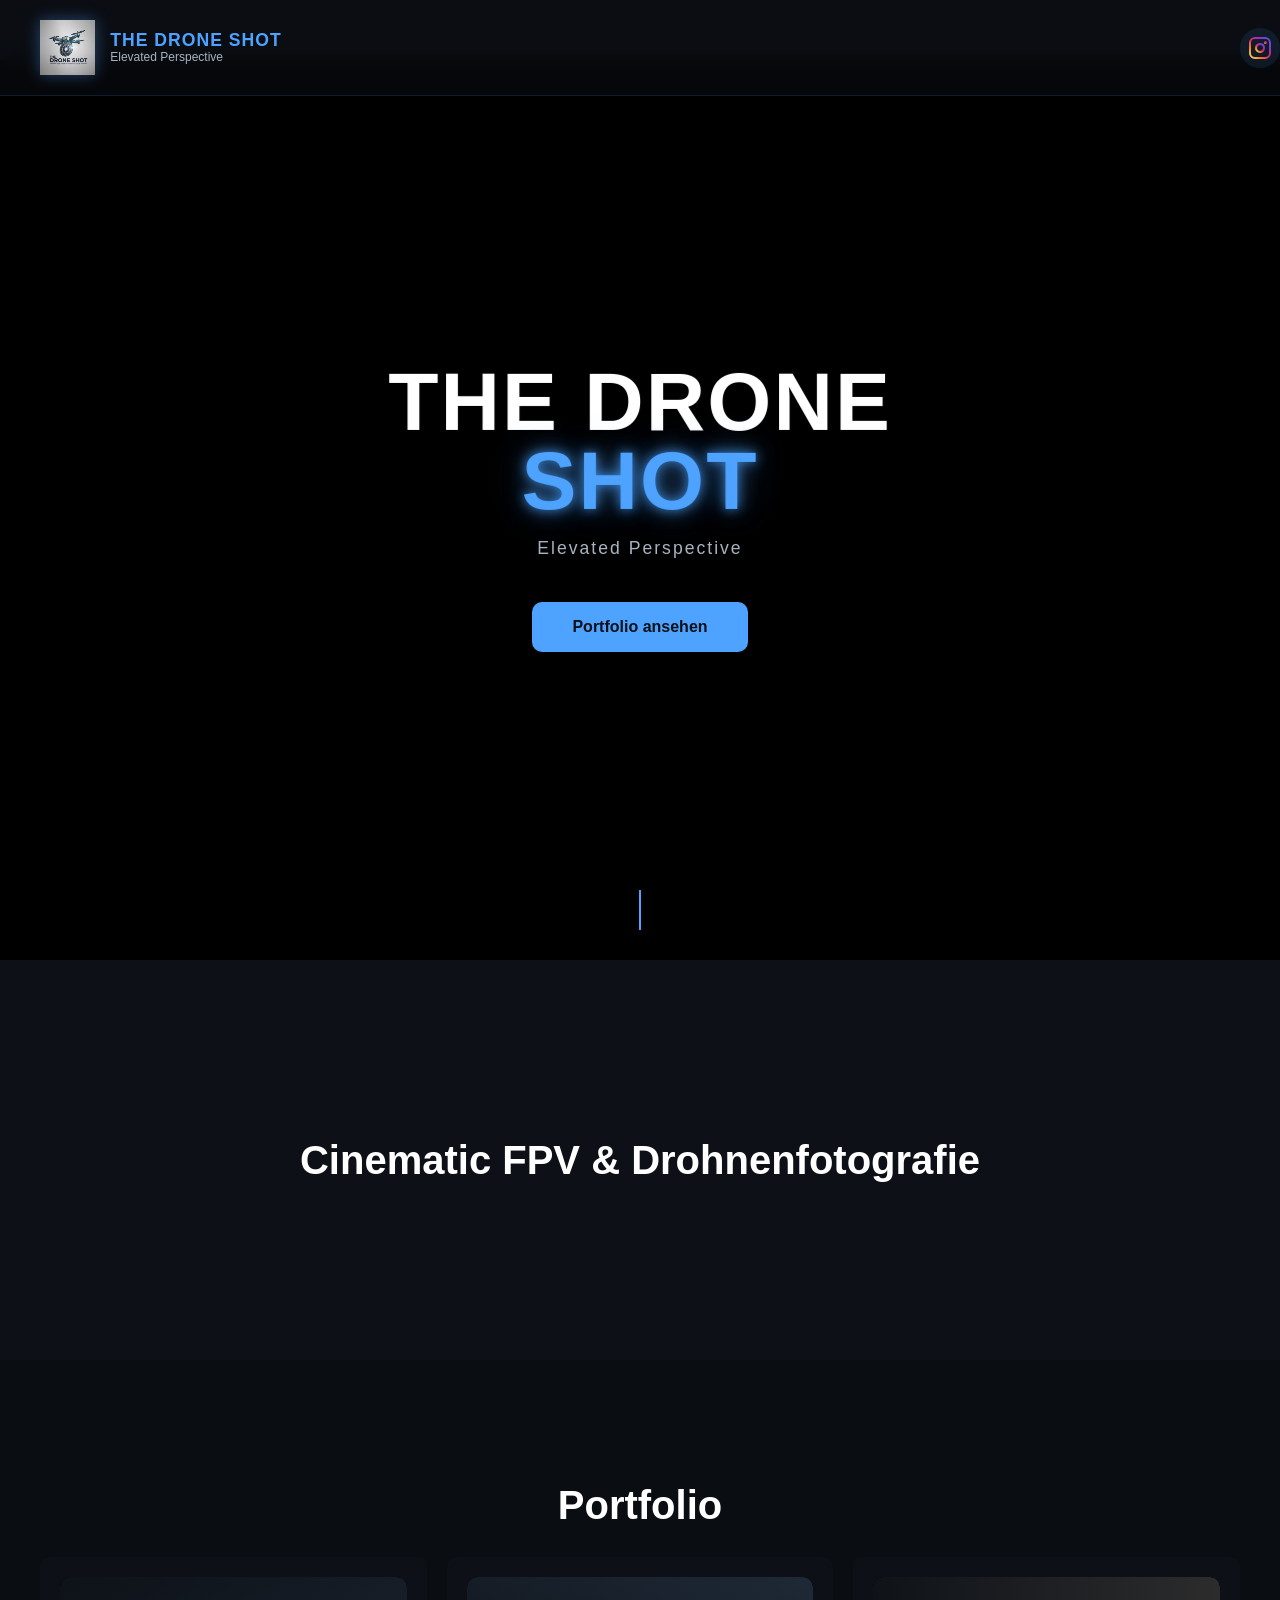
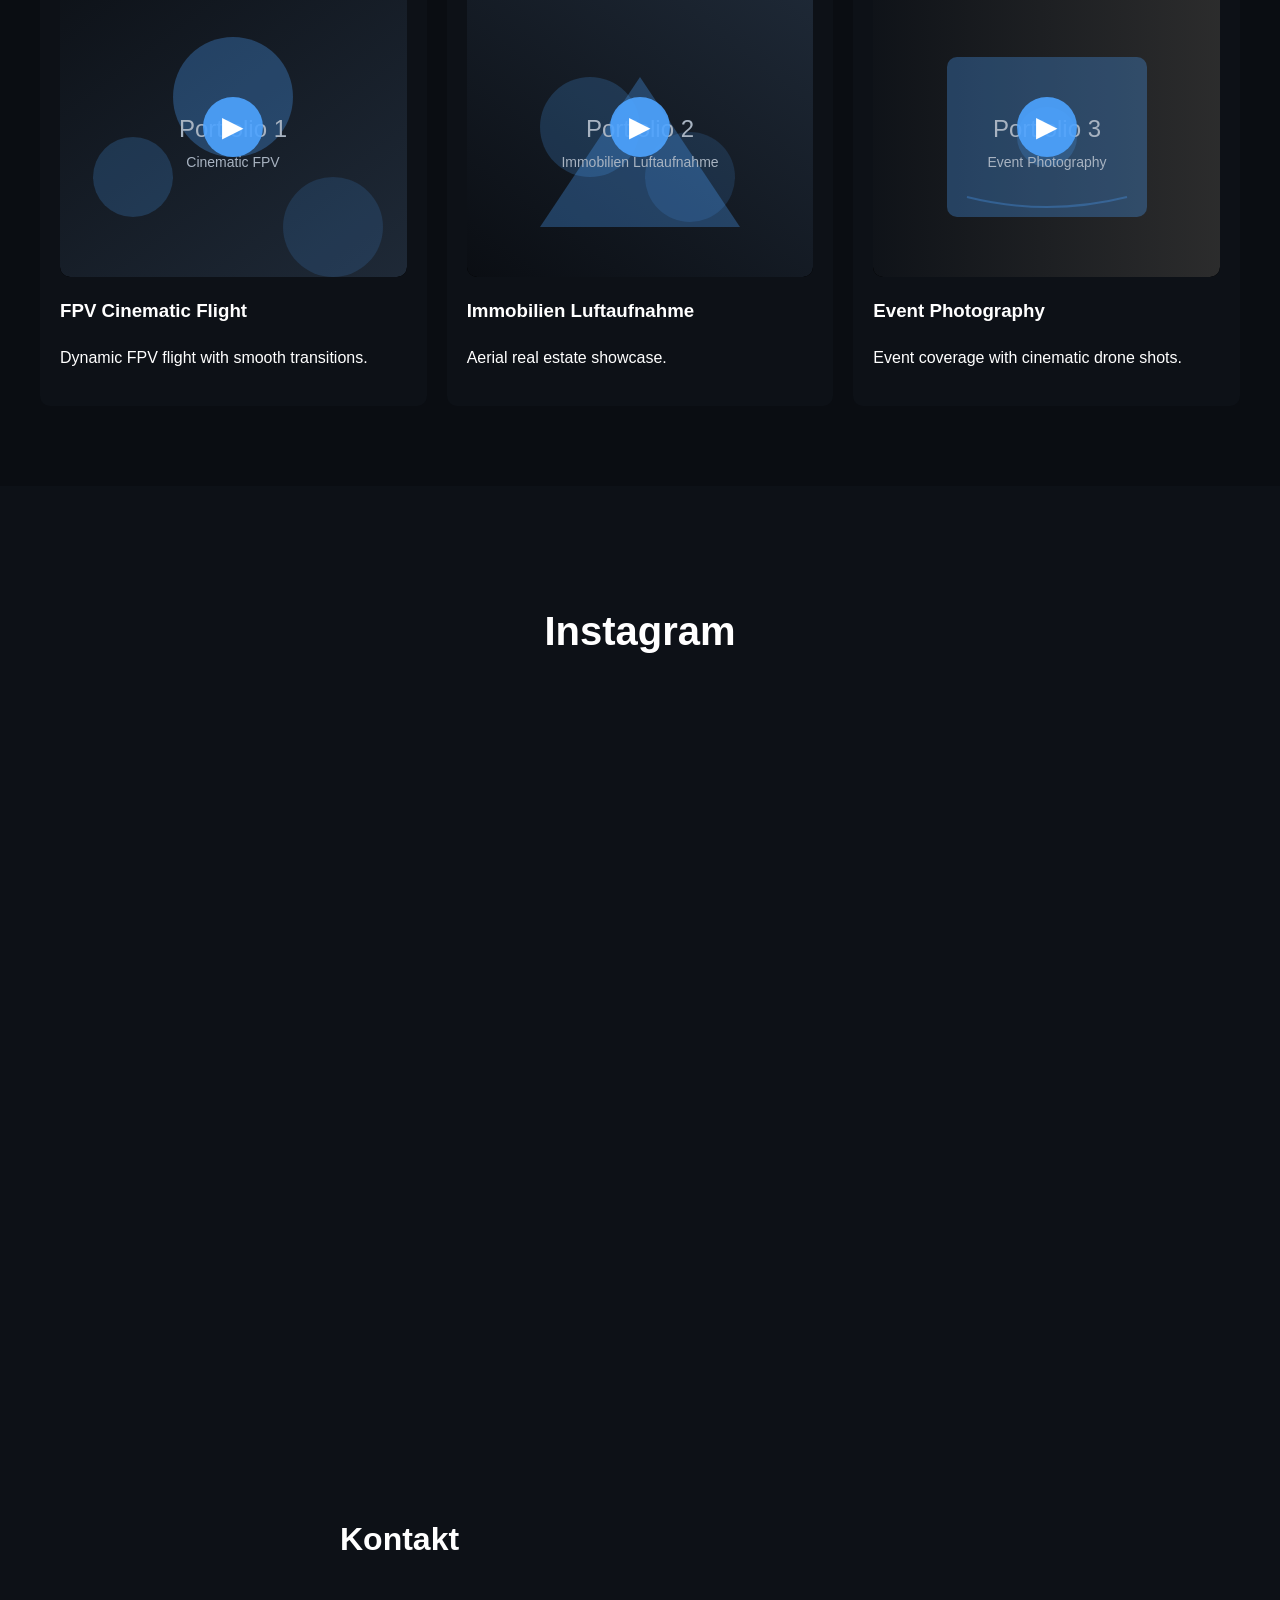
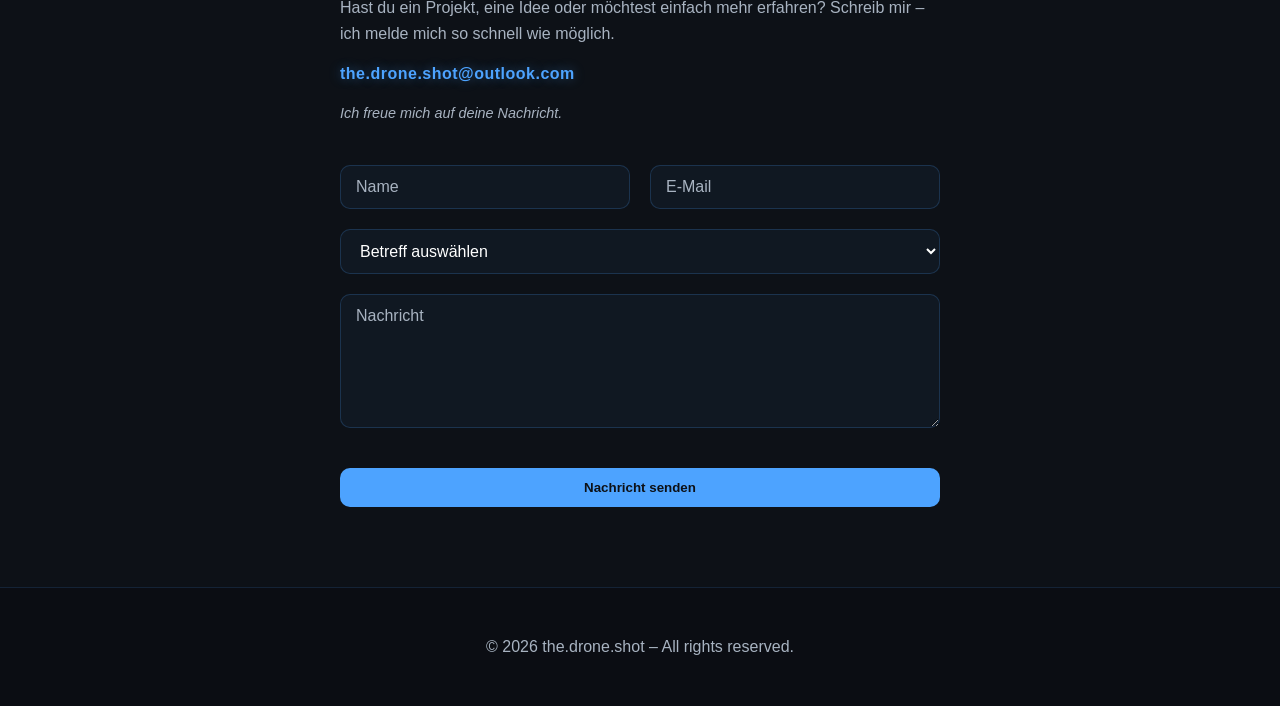
==== index.html @ eb02292e "Compress hero video" ====
<!DOCTYPE html>
<html lang="de">
<head>
  <meta charset="UTF-8">
  <meta name="viewport" content="width=device-width, initial-scale=1.0">
  <meta name="description" content="The Drone Shot - Cinematic FPV & Drohnenfotografie in der Schweiz. Immobilien, Events, Imagefilme und sociale Media Content.">
  <meta name="keywords" content="Drohne, FPV, Fotografie, Schweiz, St. Gallen, Säntisblick, Säntis, kybun, Cinematic">
  <meta property="og:title" content="The Drone Shot - Elevated Perspective">
  <meta property="og:description" content="Professionelle Drohnenfotografie und FPV-Cinematic">
  <meta property="og:type" content="website">
  <title>the.drone.shot - Drohnenfotografie & FPV-Cinematic</title>

  <link rel="stylesheet" href="css/variables.css">
  <link rel="stylesheet" href="css/style.css">
  <link rel="stylesheet" href="css/animations.css">
</head>

<body>

  <!-- Header -->
  <div id="header"></div>

  <!-- HERO SECTION -->
    <section class="hero">
    <video autoplay muted loop class="hero-video" aria-label="FPV Drohnen Cinematic-Video">
        <source src="assets/videos/hero.mp4" type="video/mp4">
        Dein Browser unterstützt HTML5 Videos nicht.
    </video>

    <video autoplay muted loop playsinline preload="none" class="hero-video">
      <source src="assets/videos/hero.mp4" type="video/mp4">
    </video>


    <div class="hero-overlay"></div>

    <div class="hero-text fpv-reveal left">
        <h1 class="hero-title">
            <span>THE DRONE</span>
            <span class="highlight">SHOT</span>
        </h1>

        <p class="hero-sub">Elevated Perspective</p>

        <a href="#portfolio" class="btn-primary">Portfolio ansehen</a>
    </div>

    <!-- SCROLL INDICATOR -->
    <div class="scroll-indicator">
        <div class="scroll-line"></div>
    </div>

    </section>

  <!-- PARALLAX SECTION -->
  <section class="parallax" data-speed="0.3">
    <div class="content fade-in">
      <h2>Cinematic FPV & Drohnenfotografie</h2>
    </div>
  </section>

  <!-- PORTFOLIO -->
  <section class="portfolio" id="portfolio">
    <h2>Portfolio</h2>
    <div class="portfolio-grid">
      <!-- Bilder werden dynamisch aus portfolio.json geladen -->
    </div>
  </section>

  <!-- INSTAGRAM FEED -->
  <section class="instagram-section" id="instagram">
    <h2>Instagram</h2>
    <div id="instagram-feed" class="instagram-feed">
      <!-- Instagram Feed wird hier geladen -->
    </div>
  </section>

  <!-- Kontakt -->
  <section id="contact" class="contact fpv-reveal"></section>

  <!-- Footer -->
  <div id="footer"></div>

  <script src="js/parallax.js"></script>
  <script src="js/animations.js"></script>
  <script src="js/main.js"></script>
  <script src="js/instagram.js"></script>
  <script src="js/portfolio.js"></script>

  <!-- Komponenten Loader -->
<script>
  fetch("components/header.html")
    .then(res => res.text())
    .then(data => document.getElementById("header").innerHTML = data);

  fetch("components/contact.html")
    .then(res => res.text())
    .then(data => document.getElementById("contact").innerHTML = data);
</script>

</body>
</html>
---- css/variables.css ----
:root {
  --bg-dark: #0D1117;
  --bg-darker: #0A0D12;

  --primary-blue: #4DA3FF;
  --steel-blue: #1F2A38;
  --graphite: #2E2E2E;

  --text-light: #FFFFFF;
  --text-muted: #A8B3C1;

  --font-main: 'Sora', 'Inter', sans-serif;

  --radius: 10px;
  --transition: 0.3s ease;
}
---- css/style.css ----
/* ==================== BASE STYLES ==================== */

body {
  margin: 0;
  padding: 0;
  background: var(--bg-dark);
  color: var(--text-light);
  font-family: var(--font-main);
  line-height: 1.6;
}

h1, h2, h3 {
  color: var(--text-light);
}

a {
  color: var(--primary-blue);
  text-decoration: none;
  transition: color var(--transition);
}

a:hover {
  color: #6bb3ff;
}

/* ==================== HEADER ==================== */
.header {
  width: 100%;
  padding: 20px 40px;
  position: fixed;
  top: 0;
  left: 0;
  z-index: 999;
  background: rgba(10, 13, 18, 0.6);
  backdrop-filter: blur(10px);
  border-bottom: 1px solid rgba(77, 163, 255, 0.15);
}

.nav {
  display: flex;
  justify-content: space-between;
  align-items: center;
}

.logo-container {
  display: flex;
  align-items: center;
  gap: 15px;
}

.logo {
  height: 55px;
  filter: drop-shadow(0 0 8px rgba(77, 163, 255, 0.4));
}

.brand-text {
  display: flex;
  flex-direction: column;
  line-height: 1.1;
}

.brand-title {
  font-size: 1.1rem;
  font-weight: 700;
  color: var(--primary-blue);
  letter-spacing: 1px;
}

.brand-sub {
  font-size: 0.75rem;
  color: var(--text-muted);
}

.nav {
  padding-right: 40px;
}

.nav-links {
  display: flex;
  gap: 20px;
  align-items: center;
}


.social-link {
  display: flex;
  align-items: center;
  justify-content: center;
  width: 40px;
  height: 40px;
  border-radius: 50%;
  background: rgba(77, 163, 255, 0.1);
  transition: all var(--transition);
}

.social-link:hover {
  background: rgba(77, 163, 255, 0.2);
  transform: scale(1.1);
}

.social-link img {
  width: 24px;
  height: 24px;
}

/* ==================== HERO SECTION ==================== */
/* ==================== HERO SECTION ==================== */
.hero {
  position: relative;
  height: 100vh;
  display: flex;
  align-items: center;
  justify-content: center;
  overflow: hidden;
  margin-top: 60px;
}

/* HERO VIDEO – optimiert für Loop + Performance */
.hero-video {
  position: absolute;
  top: 0;
  left: 0;
  width: 100%;
  height: 100%;
  object-fit: cover;
  object-position: center;
  background-color: #000;
  filter: brightness(0.55); /* dunkelt Video leicht ab */
  transition: opacity 0.6s ease-out;
}

/* Cinematic Overlay */
.hero-overlay {
  position: absolute;
  inset: 0;
  background: linear-gradient(
    to bottom,
    rgba(0,0,0,0.35),
    rgba(0,0,0,0.65)
  );
  z-index: 1;
}

/* TEXT */
.hero-text {
  position: relative;
  z-index: 2;
  text-align: center;
  color: var(--text-light);
}

/* 3D TITEL */
.hero-title {
  font-size: clamp(3rem, 6vw, 6rem);
  font-weight: 800;
  line-height: 0.95;
  margin: 0;
  display: inline-block;

  /* 3D Effekt */
  transform: perspective(600px) translateZ(40px);
  text-shadow:
    0 2px 4px rgba(0,0,0,0.4),
    0 4px 10px rgba(0,0,0,0.35),
    0 8px 20px rgba(0,0,0,0.25);
}

.hero-title span {
  display: block;
  letter-spacing: 2px;
}

/* GLOW für das Highlight-Wort */
.hero-title .highlight {
  color: var(--primary-blue);
  text-shadow:
    0 0 10px rgba(77,163,255,0.7),
    0 0 20px rgba(77,163,255,0.5),
    0 0 40px rgba(77,163,255,0.3);
}

/* SUBTITLE */
.hero-sub {
  font-size: 1.1rem;
  color: var(--text-muted);
  margin: 20px 0;
  letter-spacing: 2px;
}

/* BUTTON */
.btn-primary {
  display: inline-block;
  padding: 12px 40px;
  background: var(--primary-blue);
  color: var(--bg-dark);
  border: none;
  border-radius: var(--radius);
  font-weight: 600;
  cursor: pointer;
  transition: all var(--transition);
  text-decoration: none;
  margin-top: 20px;
}

.btn-primary:hover {
  transform: translateY(-2px);
  box-shadow: 0 10px 30px rgba(77,163,255,0.3);
  background: #6bb3ff;
}

/* SCROLL INDICATOR */
.scroll-indicator {
  position: absolute;
  bottom: 30px;
  left: 50%;
  transform: translateX(-50%);
  z-index: 3;
}

.scroll-line {
  width: 2px;
  height: 40px;
  background: var(--primary-blue);
  animation: scroll-pulse 2s infinite;
}

@keyframes scroll-pulse {
  0%, 100% {
    opacity: 0.3;
    transform: translateY(0);
  }
  50% {
    opacity: 1;
    transform: translateY(10px);
  }
}

/* ==================== PARALLAX SECTION ==================== */
.parallax {
  min-height: 400px;
  display: flex;
  align-items: center;
  justify-content: center;
  background-size: cover;
  background-position: center 50%;
  background-attachment: fixed;
}

.parallax .content {
  text-align: center;
  color: var(--text-light);
}

.parallax h2 {
  font-size: 2.5rem;
  margin: 0;
  line-height: 1.2;
}

/* ==================== PORTFOLIO SECTION ==================== */
.portfolio {
  padding: 80px 40px;
  background: var(--bg-darker);
}

.portfolio h2 {
  text-align: center;
  font-size: 2.5rem;
  color: var(--text-light);
  margin-bottom: 20px;
}

.portfolio-subtitle {
  text-align: center;
  color: var(--text-muted);
  margin-bottom: 60px;
}

.portfolio-grid {
  display: grid;
  grid-template-columns: repeat(auto-fit, minmax(250px, 1fr));
  gap: 20px;
  max-width: 1200px;
  margin: 0 auto;
}

.portfolio-item {
  position: relative;
  background: var(--bg-dark);
  padding: 20px;
  border-radius: var(--radius);
  overflow: hidden;
  transition: transform .35s ease, box-shadow .35s ease;
}
.portfolio-item:hover {
  transform: translateY(-8px) scale(1.02);
  box-shadow: 0 18px 40px rgba(0, 0, 0, 0.45);
}

.portfolio-item img,
.portfolio-video-container {
  transition: transform .4s ease;
}

.portfolio-item:hover img,
.portfolio-item:hover .portfolio-video-container {
  transform: scale(1.05);
}
.portfolio-item::before {
  content: "";
  position: absolute;
  inset: 0;
  border-radius: inherit;
  background: radial-gradient(
    circle at 50% 0%,
    rgba(77, 163, 255, 0.25),
    transparent 70%
  );
  opacity: 0;
  transition: opacity .4s ease;
  pointer-events: none;
}

.portfolio-item:hover::before {
  opacity: 1;
}

.portfolio-item::after {
  content: "";
  position: absolute;
  top: 0;
  left: -120%;
  width: 80%;
  height: 100%;
  background: linear-gradient(
    120deg,
    transparent 0%,
    rgba(255, 255, 255, 0.15) 50%,
    transparent 100%
  );
  transform: skewX(-20deg);
  transition: left .7s ease;
  pointer-events: none;
}

.portfolio-item:hover::after {
  left: 120%;
}

.portfolio-item img {
  width: 100%;
  height: 300px;
  object-fit: cover;
  border-radius: var(--radius);
  margin-bottom: 15px;
}

.portfolio-link {
  display: inline-block;
  margin-top: 10px;
  color: var(--accent);
  font-weight: 600;
  text-decoration: none;
  transition: color var(--transition);
}

.portfolio-link:hover {
  color: var(--accent-light);
}

/* Grid Container */
.grid {
  display: grid;
  grid-template-columns: repeat(auto-fit, minmax(250px, 1fr));
  gap: 20px;
  max-width: 1200px;
  margin: 0 auto;
}

.grid img {
  width: 100%;
  height: 300px;
  object-fit: cover;
  border-radius: var(--radius);
  cursor: pointer;
  transition: transform var(--transition);
}

.grid img:hover {
  transform: scale(1.05);
}

/* Portfolio Videos */
.portfolio-video-container {
  position: relative;
  width: 100%;
  height: 300px;
  border-radius: var(--radius);
  overflow: hidden;
  cursor: pointer;
  transition: transform var(--transition);
  background: #000;
}

.portfolio-video-container:hover {
  transform: scale(1.05);
}

.portfolio-video-poster {
  width: 100%;
  height: 100%;
  object-fit: cover;
  display: block;
}

.portfolio-video {
  width: 100%;
  height: 100%;
  object-fit: cover;
}

.play-button {
  position: absolute;
  top: 50%;
  left: 50%;
  transform: translate(-50%, -50%);
  width: 60px;
  height: 60px;
  background: rgba(77, 163, 255, 0.9);
  border-radius: 50%;
  display: flex;
  align-items: center;
  justify-content: center;
  font-size: 28px;
  color: white;
  transition: all var(--transition);
  pointer-events: none;
  z-index: 10;
}

.portfolio-video-container:hover .play-button {
  background: rgba(77, 163, 255, 1);
  transform: translate(-50%, -50%) scale(1.1);
}

/* ==================== INSTAGRAM SECTION ==================== */
.instagram-section {
  padding: 80px 40px;
  background: var(--bg-dark);
}

.instagram-section h2 {
  text-align: center;
  font-size: 2.5rem;
  color: var(--text-light);
  margin-bottom: 60px;
}

.instagram-feed {
  display: grid;
  grid-template-columns: repeat(auto-fit, minmax(200px, 1fr));
  gap: 15px;
  max-width: 1200px;
  margin: 0 auto;
}

.instagram-post {
  position: relative;
  overflow: hidden;
  border-radius: var(--radius);
  display: block;
  aspect-ratio: 1;
  transition: transform var(--transition);
}

.instagram-post:hover {
  transform: scale(1.05);
}

.instagram-photo {
  width: 100%;
  height: 100%;
  object-fit: cover;
  display: block;
}

.video-badge {
  position: absolute;
  top: 10px;
  right: 10px;
  background: rgba(77, 163, 255, 0.9);
  color: var(--text-light);
  padding: 5px 10px;
  border-radius: 4px;
  font-size: 0.75rem;
  font-weight: 600;
  pointer-events: none;
}

.instagram-fallback {
  text-align: center;
  padding: 60px 40px;
  background: rgba(77, 163, 255, 0.05);
  border-radius: var(--radius);
  border: 2px solid rgba(77, 163, 255, 0.2);
  max-width: 500px;
  margin: 0 auto;
}

.instagram-fallback h3 {
  font-size: 1.8rem;
  margin-bottom: 15px;
  background: linear-gradient(135deg, #feda75, #fa7e1e, #d62976, #962fbf, #4f5bd5);
  -webkit-background-clip: text;
  -webkit-text-fill-color: transparent;
  background-clip: text;
}

.instagram-fallback p {
  color: var(--text-muted);
  margin: 15px 0;
}

.instagram-fallback code {
  background: rgba(77, 163, 255, 0.1);
  padding: 2px 6px;
  border-radius: 3px;
  font-family: 'Courier New', monospace;
  color: var(--primary-blue);
  font-size: 0.85rem;
}

/* Instagram Embed Container */
.instagram-embed-container {
  display: flex;
  justify-content: center;
  width: 100%;
  max-width: 500px;
  margin: 0 auto;
}

.instagram-embed-container iframe {
  width: 100% !important;
  max-width: 500px;
  transition: all var(--transition);
}

/* ==================== LIGHTBOX ==================== */
.lightbox {
  display: none;
  position: fixed;
  top: 0;
  left: 0;
  width: 100%;
  height: 100%;
  background: rgba(0, 0, 0, 0.95);
  z-index: 1000;
  justify-content: center;
  align-items: center;
  animation: fadeIn 0.3s ease;
  flex-direction: column;
}

.lightbox.active {
  display: flex;
}

.lightbox-media {
  max-width: 90%;
  max-height: 85%;
  display: flex;
  align-items: center;
  justify-content: center;
}

.lightbox-image {
  max-width: 100%;
  max-height: 100%;
  object-fit: contain;
}

.lightbox-video {
  max-width: 100%;
  max-height: 100%;
  background: #000;
  border-radius: var(--radius);
}

.lightbox-close,
.lightbox-prev,
.lightbox-next {
  position: absolute;
  color: var(--text-light);
  font-size: 2rem;
  cursor: pointer;
  user-select: none;
  transition: all var(--transition);
}

.lightbox-close {
  top: 20px;
  right: 30px;
}

.lightbox-close:hover {
  color: var(--primary-blue);
  transform: scale(1.2);
}

.lightbox-prev,
.lightbox-next {
  top: 50%;
  transform: translateY(-50%);
  padding: 20px;
}

.lightbox-prev {
  left: 20px;
}

.lightbox-next {
  right: 20px;
}

.lightbox-prev:hover,
.lightbox-next:hover {
  color: var(--primary-blue);
  transform: translateY(-50%) scale(1.3);
}

/* ==================== KONTAKT SECTION ==================== */
.contact {
  padding: 80px 40px;
  background: var(--bg-dark);
}

.contact h2 {
  font-size: 2rem;
  margin-bottom: 30px;
  color: var(--text-light);
}

.contact-inner {
  max-width: 600px;
  margin: 0 auto;
}

.contact-text {
  margin-bottom: 40px;
}

.contact-text p {
  color: var(--text-muted);
  line-height: 1.6;
  margin: 15px 0;
}

.contact-note {
  font-size: 0.9rem;
  font-style: italic;
}

.contact-mail a {
  color: var(--primary-blue);
  font-weight: 600;
  text-decoration: none;
  letter-spacing: 0.5px;
  text-shadow: 0 0 12px rgba(77, 163, 255, 0.4);
  transition: 0.3s ease;
}

.contact-mail a:hover {
  text-shadow: 0 0 18px rgba(77, 163, 255, 0.7);
}


/* ==================== CONTACT FORM ==================== */
.contact-form {
  display: flex;
  flex-direction: column;
  gap: 20px;
}

.form-row {
  display: grid;
  grid-template-columns: 1fr 1fr;
  gap: 20px;
}

.contact-form input,
.contact-form select,
.contact-form textarea {
  padding: 12px 15px;
  background: rgba(77, 163, 255, 0.05);
  border: 1px solid rgba(77, 163, 255, 0.2);
  border-radius: var(--radius);
  color: var(--text-light);
  font-family: var(--font-main);
  transition: all var(--transition);
  font-size: 1rem;
}

.contact-form input::placeholder,
.contact-form textarea::placeholder {
  color: var(--text-muted);
}

.contact-form input:focus,
.contact-form select:focus,
.contact-form textarea:focus {
  outline: none;
  background: rgba(77, 163, 255, 0.1);
  border-color: var(--primary-blue);
  box-shadow: 0 0 10px rgba(77, 163, 255, 0.2);
}

.contact-form textarea {
  resize: vertical;
  font-family: var(--font-main);
}

.form-message {
  padding: 15px;
  border-radius: var(--radius);
  text-align: center;
  animation: slideIn 0.3s ease;
  background: rgba(77, 163, 255, 0.1);
}

/* ==================== FOOTER ==================== */
footer {
  background: rgba(10, 13, 18, 0.8);
  padding: 30px 40px;
  text-align: center;
  color: var(--text-muted);
  border-top: 1px solid rgba(77, 163, 255, 0.15);
}

/* ==================== ANIMATIONS ==================== */
@keyframes fadeIn {
  from {
    opacity: 0;
  }
  to {
    opacity: 1;
  }
}

@keyframes slideIn {
  from {
    opacity: 0;
    transform: translateY(-10px);
  }
  to {
    opacity: 1;
    transform: translateY(0);
  }
}

@keyframes fpvShake {
  0%, 100% { transform: translate(0, 0) rotateZ(0deg); }
  25% { transform: translate(2px, -1px) rotateZ(0.5deg); }
  50% { transform: translate(-2px, 1px) rotateZ(-0.5deg); }
  75% { transform: translate(1px, 2px) rotateZ(0.3deg); }
}

/* ==================== RESPONSIVE ==================== */
@media (max-width: 768px) {
  .hero {
    margin-top: 50px;
  }

  .hero-title {
    font-size: 2.5rem;
  }
  
  .grid {
    grid-template-columns: 1fr;
  }
  
  .form-row {
    grid-template-columns: 1fr;
  }
  
  .parallax h2 {
    font-size: 1.8rem;
  }
  
  .header {
    padding: 15px 20px;
  }
  
  .logo {
    height: 40px;
  }
  
  .brand-title {
    font-size: 0.85rem;
  }

  .portfolio h2,
  .contact h2 {
    font-size: 2rem;
  }
}

@media (max-width: 480px) {
  .hero-title {
    font-size: 1.8rem;
  }
  
  .btn-primary {
    padding: 10px 25px;
    font-size: 0.9rem;
  }
  
  .contact-form input,
  .contact-form select,
  .contact-form textarea {
    font-size: 16px;
  }
  
  .lightbox-prev,
  .lightbox-next {
    padding: 10px;
    font-size: 1.5rem;
  }

  .portfolio,
  .contact {
    padding: 40px 20px;
  }
}
---- css/animations.css ----
.fade-in {
  opacity: 0;
  transform: translateY(20px);
  transition: all 1s ease;
}

.fade-in.visible {
  opacity: 1;
  transform: translateY(0);
}

/* FPV SCROLL REVEAL */
.fpv-reveal {
  opacity: 0;
  transform: translateX(80px) rotate(1deg);
  filter: blur(6px);
  transition: opacity 0.9s ease-out, 
              transform 1.2s cubic-bezier(0.16, 1, 0.3, 1),
              filter 0.8s ease-out;
}

.fpv-reveal.left {
  transform: translateX(-80px) rotate(-1deg);
}

.fpv-reveal.up {
  transform: translateY(80px) rotate(1deg);
}

.fpv-reveal.visible {
  opacity: 1;
  transform: translateX(0) translateY(0) rotate(0);
  filter: blur(0);
}
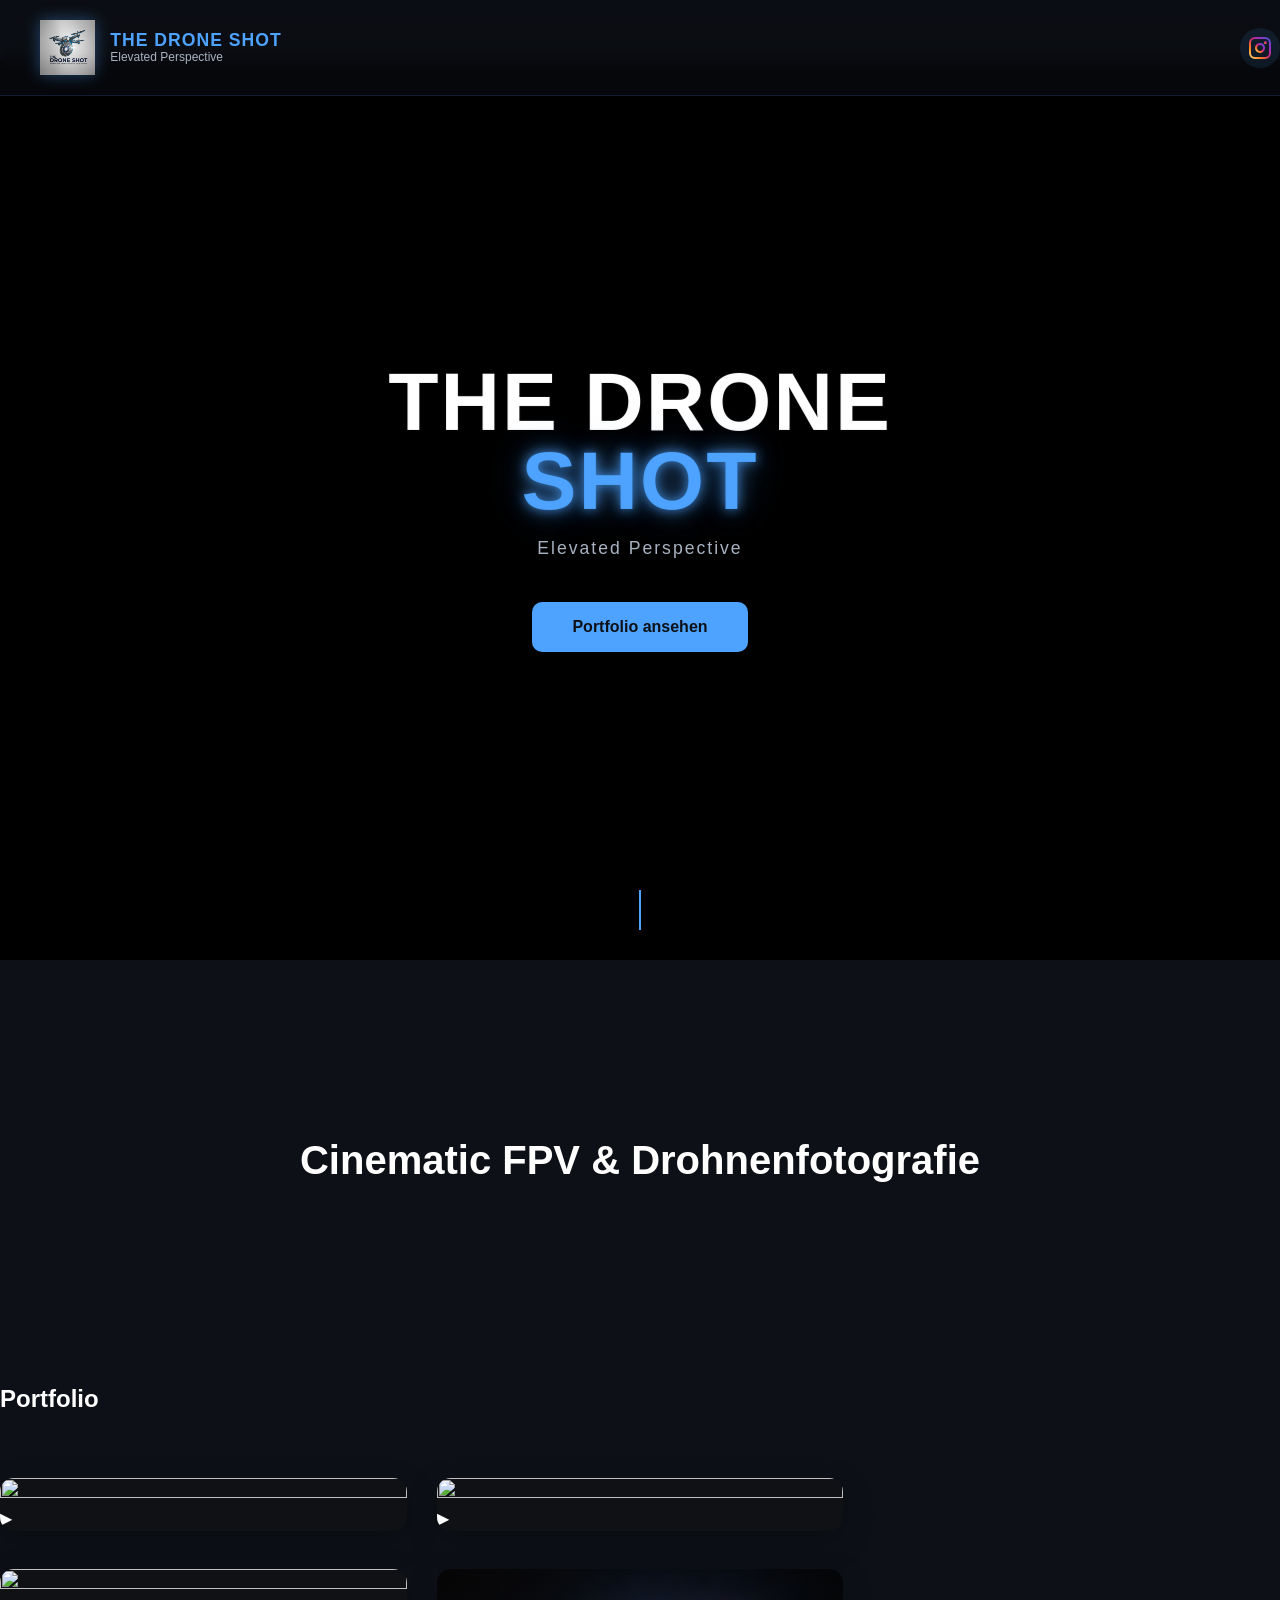
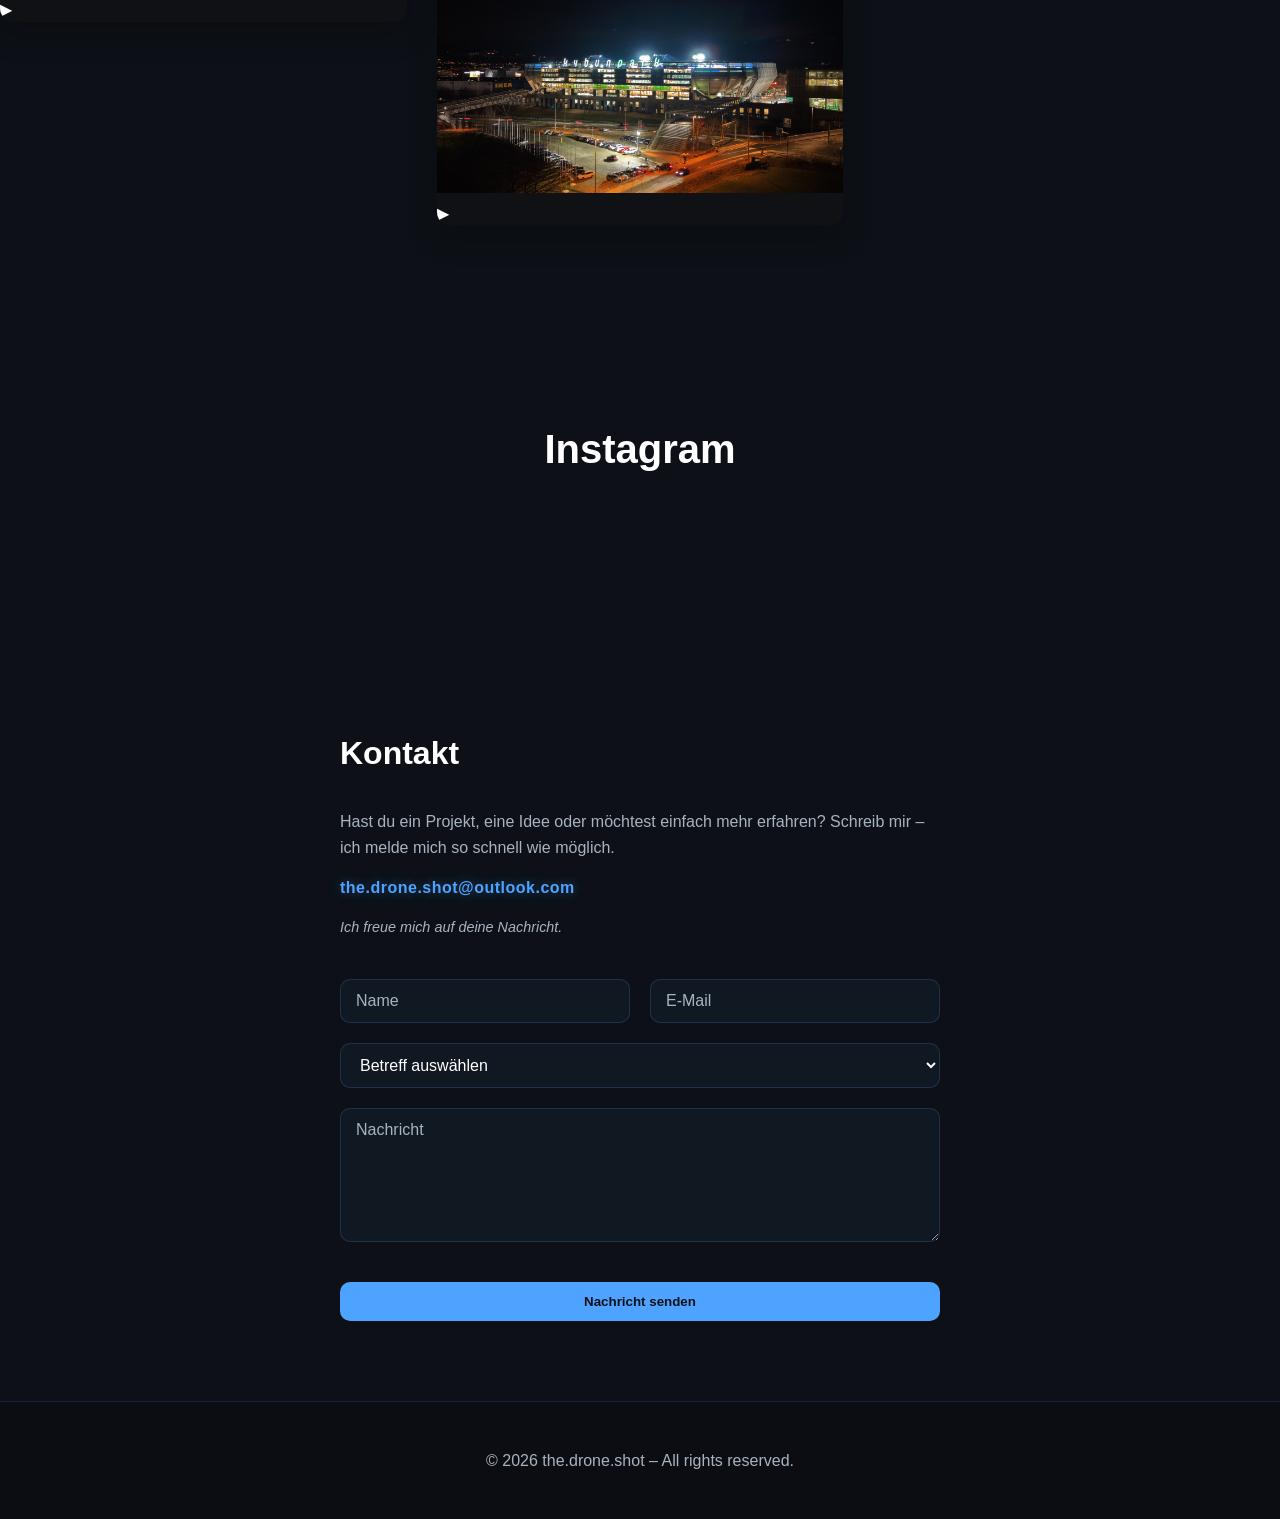
==== commit 17c2e97a: "insta" ====
--- a/index.html
+++ b/index.html
@@ -68,11 +68,10 @@
   </section>
 
   <!-- INSTAGRAM FEED -->
-  <section class="instagram-section" id="instagram">
+  <section class="instagram-section">
     <h2>Instagram</h2>
-    <div id="instagram-feed" class="instagram-feed">
-      <!-- Instagram Feed wird hier geladen -->
-    </div>
+    <script src="https://elfsightcdn.com/platform.js" async></script>
+    <div class="elfsight-app-b8dd2e85-9692-4b55-baef-f29c10b304c8" data-elfsight-app-lazy></div>
   </section>
 
   <!-- Kontakt -->
@@ -84,7 +83,6 @@
   <script src="js/parallax.js"></script>
   <script src="js/animations.js"></script>
   <script src="js/main.js"></script>
-  <script src="js/instagram.js"></script>
   <script src="js/portfolio.js"></script>
 
   <!-- Komponenten Loader -->
--- a/css/style.css
+++ b/css/style.css
@@ -103,7 +103,6 @@
   height: 24px;
 }
 
-/* ==================== HERO SECTION ==================== */
 /* ==================== HERO SECTION ==================== */
 .hero {
   position: relative;
@@ -257,191 +256,113 @@
   line-height: 1.2;
 }
 
-/* ==================== PORTFOLIO SECTION ==================== */
-.portfolio {
-  padding: 80px 40px;
-  background: var(--bg-darker);
-}
-
-.portfolio h2 {
-  text-align: center;
-  font-size: 2.5rem;
-  color: var(--text-light);
-  margin-bottom: 20px;
-}
-
-.portfolio-subtitle {
-  text-align: center;
-  color: var(--text-muted);
-  margin-bottom: 60px;
-}
-
+/* ==================== PORTFOLIO PREMIUM LOOK ==================== */
+
+/* ==================== MASONRY GRID ==================== */
 .portfolio-grid {
-  display: grid;
-  grid-template-columns: repeat(auto-fit, minmax(250px, 1fr));
-  gap: 20px;
-  max-width: 1200px;
-  margin: 0 auto;
-}
-
+  column-count: 3;
+  column-gap: 30px;
+  padding: 40px 0;
+}
+
+@media (max-width: 900px) {
+  .portfolio-grid {
+    column-count: 2;
+  }
+}
+
+@media (max-width: 600px) {
+  .portfolio-grid {
+    column-count: 1;
+  }
+}
+
+/* Masonry Items */
 .portfolio-item {
-  position: relative;
-  background: var(--bg-dark);
-  padding: 20px;
-  border-radius: var(--radius);
+  display: inline-block;
+  width: 100%;
+  margin-bottom: 30px;
+  border-radius: 14px;
   overflow: hidden;
-  transition: transform .35s ease, box-shadow .35s ease;
-}
+  background: #0f1115;
+  box-shadow: 0 10px 30px rgba(0,0,0,0.25);
+  transition: transform 0.4s ease, box-shadow 0.4s ease;
+  cursor: pointer;
+
+  /* Fade-In Start */
+  opacity: 0;
+  transform: translateY(30px);
+}
+
+/* Hover Effects */
 .portfolio-item:hover {
-  transform: translateY(-8px) scale(1.02);
-  box-shadow: 0 18px 40px rgba(0, 0, 0, 0.45);
-}
-
+  transform: translateY(-6px);
+  box-shadow: 0 20px 40px rgba(0,0,0,0.35);
+}
+
+/* Poster Image */
 .portfolio-item img,
 .portfolio-video-container {
-  transition: transform .4s ease;
-}
-
-.portfolio-item:hover img,
-.portfolio-item:hover .portfolio-video-container {
-  transform: scale(1.05);
-}
-.portfolio-item::before {
-  content: "";
-  position: absolute;
-  inset: 0;
-  border-radius: inherit;
-  background: radial-gradient(
-    circle at 50% 0%,
-    rgba(77, 163, 255, 0.25),
-    transparent 70%
-  );
-  opacity: 0;
-  transition: opacity .4s ease;
-  pointer-events: none;
-}
-
-.portfolio-item:hover::before {
-  opacity: 1;
-}
-
-.portfolio-item::after {
-  content: "";
-  position: absolute;
-  top: 0;
-  left: -120%;
-  width: 80%;
-  height: 100%;
-  background: linear-gradient(
-    120deg,
-    transparent 0%,
-    rgba(255, 255, 255, 0.15) 50%,
-    transparent 100%
-  );
-  transform: skewX(-20deg);
-  transition: left .7s ease;
-  pointer-events: none;
-}
-
-.portfolio-item:hover::after {
-  left: 120%;
-}
-
-.portfolio-item img {
-  width: 100%;
-  height: 300px;
-  object-fit: cover;
-  border-radius: var(--radius);
-  margin-bottom: 15px;
-}
-
-.portfolio-link {
-  display: inline-block;
-  margin-top: 10px;
-  color: var(--accent);
-  font-weight: 600;
-  text-decoration: none;
-  transition: color var(--transition);
-}
-
-.portfolio-link:hover {
-  color: var(--accent-light);
-}
-
-/* Grid Container */
-.grid {
-  display: grid;
-  grid-template-columns: repeat(auto-fit, minmax(250px, 1fr));
-  gap: 20px;
-  max-width: 1200px;
-  margin: 0 auto;
-}
-
-.grid img {
-  width: 100%;
-  height: 300px;
-  object-fit: cover;
-  border-radius: var(--radius);
-  cursor: pointer;
-  transition: transform var(--transition);
-}
-
-.grid img:hover {
-  transform: scale(1.05);
-}
-
-/* Portfolio Videos */
-.portfolio-video-container {
-  position: relative;
-  width: 100%;
-  height: 300px;
-  border-radius: var(--radius);
-  overflow: hidden;
-  cursor: pointer;
-  transition: transform var(--transition);
-  background: #000;
-}
-
-.portfolio-video-container:hover {
-  transform: scale(1.05);
-}
-
-.portfolio-video-poster {
   width: 100%;
   height: 100%;
   object-fit: cover;
-  display: block;
-}
-
-.portfolio-video {
+  transition: transform 0.6s ease, filter 0.4s ease;
+}
+
+.portfolio-item:hover img {
+  transform: scale(1.08);
+  filter: brightness(0.75);
+}
+
+/* Overlay Text */
+.portfolio-info {
+  position: absolute;
+  bottom: 0;
+  left: 0;
   width: 100%;
-  height: 100%;
-  object-fit: cover;
-}
-
-.play-button {
-  position: absolute;
-  top: 50%;
-  left: 50%;
-  transform: translate(-50%, -50%);
-  width: 60px;
-  height: 60px;
-  background: rgba(77, 163, 255, 0.9);
-  border-radius: 50%;
-  display: flex;
-  align-items: center;
-  justify-content: center;
-  font-size: 28px;
-  color: white;
-  transition: all var(--transition);
-  pointer-events: none;
-  z-index: 10;
-}
-
-.portfolio-video-container:hover .play-button {
-  background: rgba(77, 163, 255, 1);
-  transform: translate(-50%, -50%) scale(1.1);
-}
+  padding: 20px;
+  background: linear-gradient(to top, rgba(0,0,0,0.75), rgba(0,0,0,0));
+  color: #fff;
+  opacity: 0;
+  transform: translateY(20px);
+  transition: opacity 0.4s ease, transform 0.4s ease;
+}
+
+.portfolio-item:hover .portfolio-info {
+  opacity: 1;
+  transform: translateY(0);
+}
+
+.portfolio-info h3 {
+  margin: 0;
+  font-size: 1.4rem;
+  font-weight: 700;
+}
+
+.portfolio-info p {
+  margin: 6px 0 0;
+  font-size: 0.95rem;
+  opacity: 0.85;
+}
+
+/* ==================== FADE-IN ANIMATION ==================== */
+.portfolio-item.visible {
+  opacity: 1;
+  transform: translateY(0);
+  transition: opacity 0.8s ease-out, transform 0.8s ease-out;
+}
+
+/* ==================== STAGGER ANIMATION ==================== */
+.portfolio-item:nth-child(1) { transition-delay: 0.05s; }
+.portfolio-item:nth-child(2) { transition-delay: 0.10s; }
+.portfolio-item:nth-child(3) { transition-delay: 0.15s; }
+.portfolio-item:nth-child(4) { transition-delay: 0.20s; }
+.portfolio-item:nth-child(5) { transition-delay: 0.25s; }
+.portfolio-item:nth-child(6) { transition-delay: 0.30s; }
+.portfolio-item:nth-child(7) { transition-delay: 0.35s; }
+.portfolio-item:nth-child(8) { transition-delay: 0.40s; }
+
+
 
 /* ==================== INSTAGRAM SECTION ==================== */
 .instagram-section {
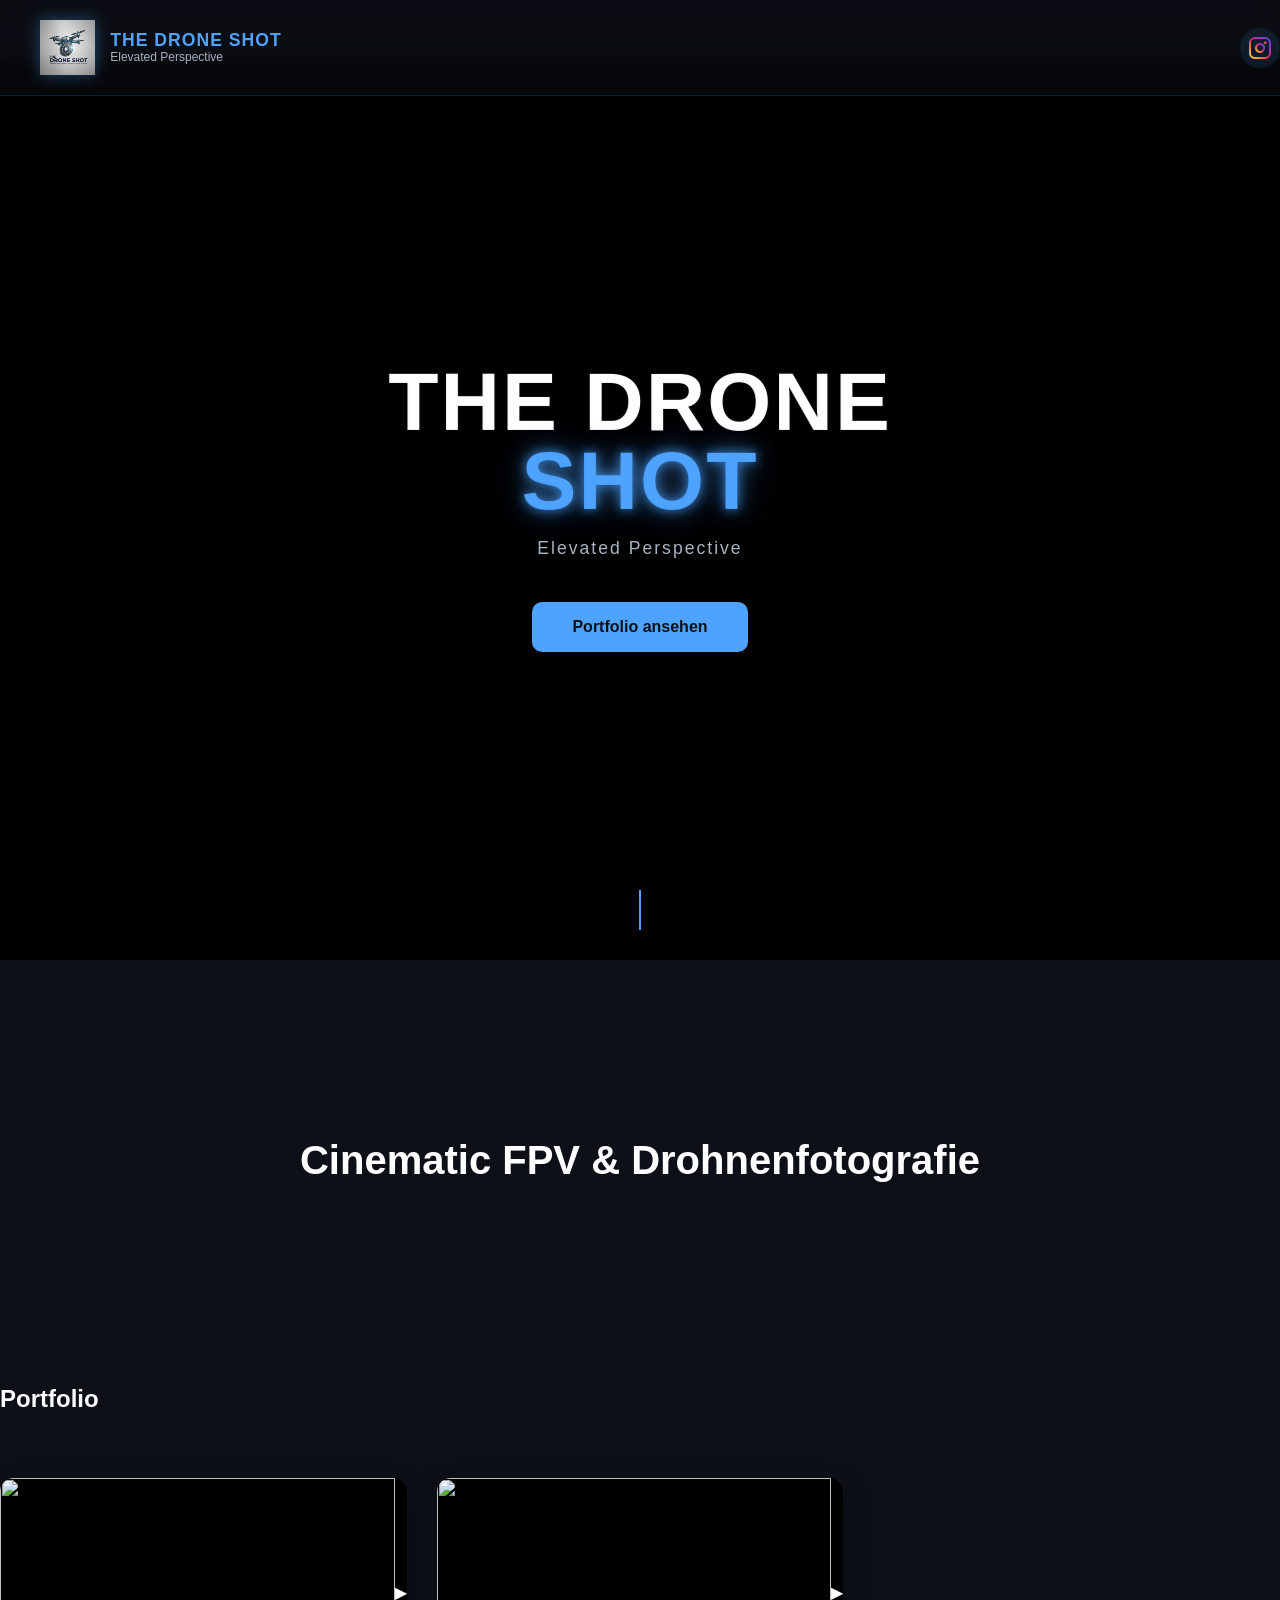
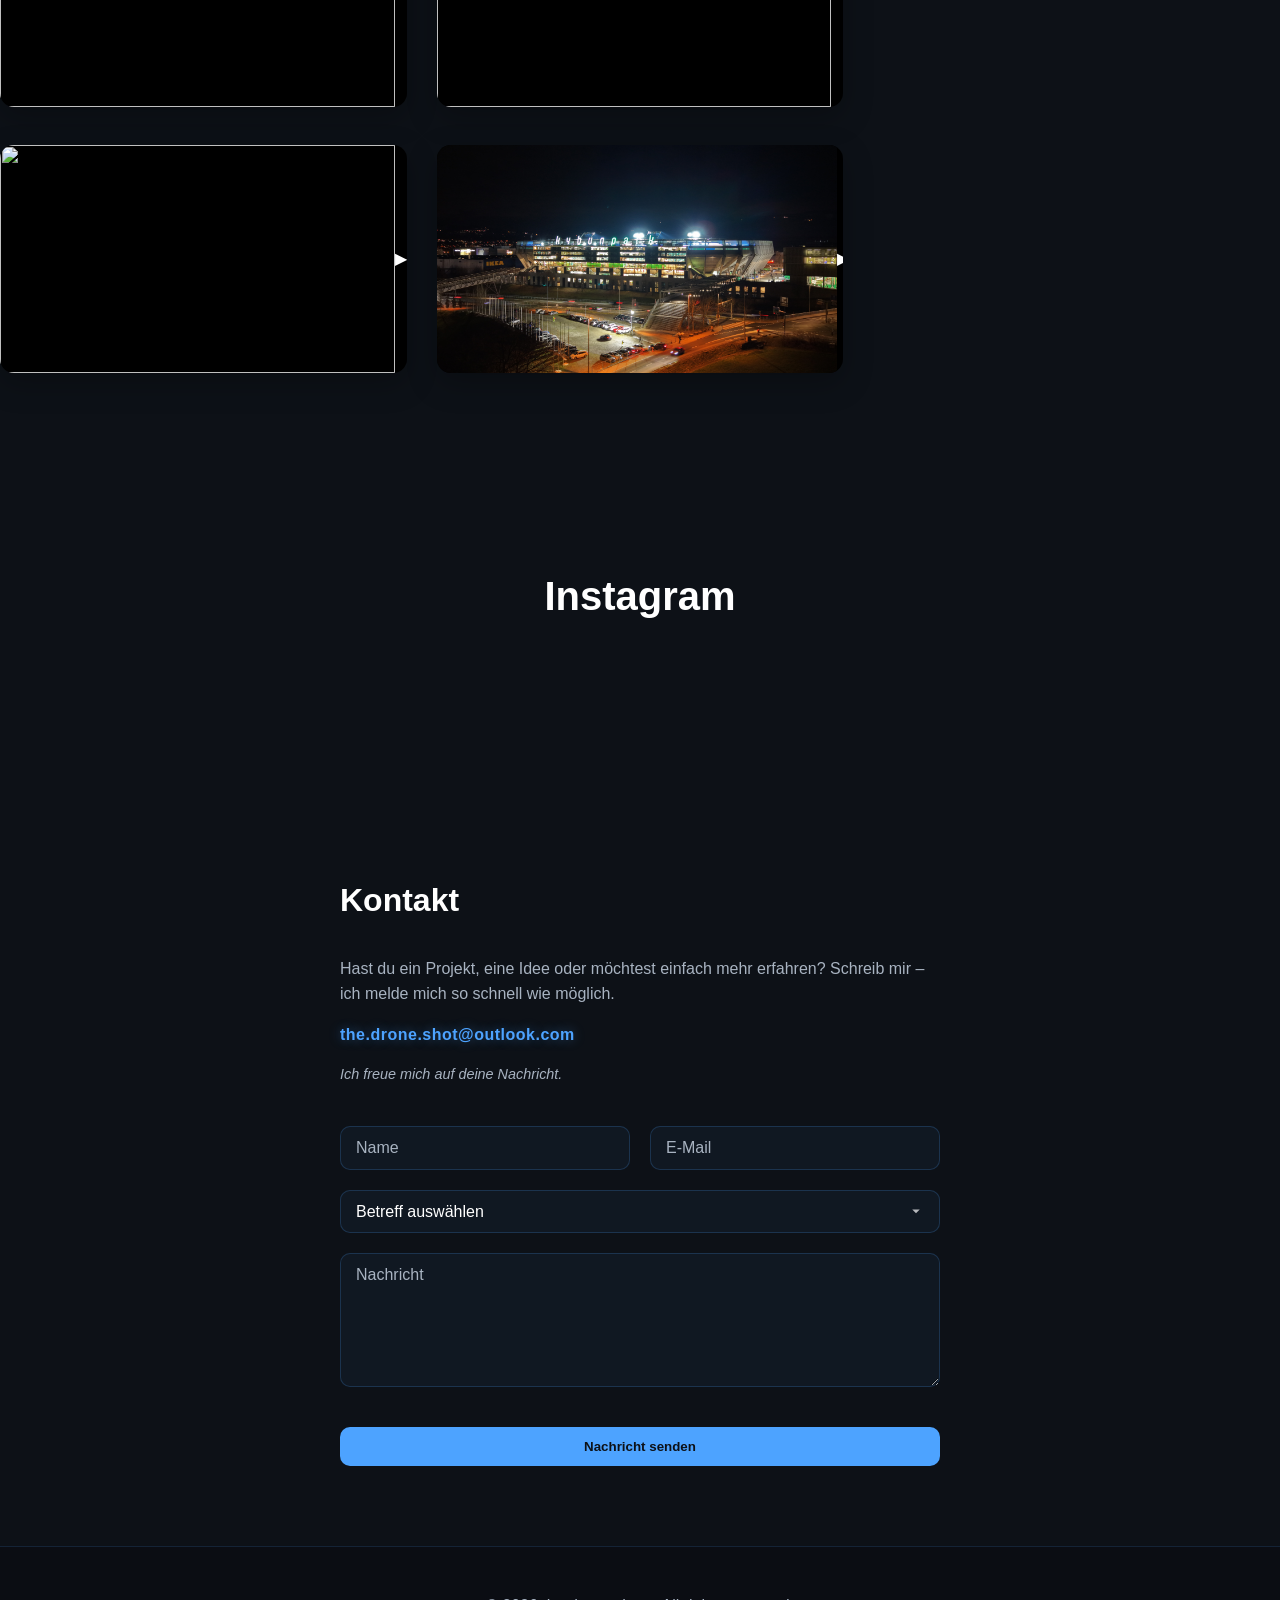
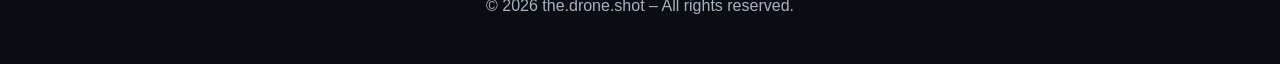
==== commit 1fa7b619: "next" ====
--- a/index.html
+++ b/index.html
@@ -93,7 +93,13 @@
 
   fetch("components/contact.html")
     .then(res => res.text())
-    .then(data => document.getElementById("contact").innerHTML = data);
+    .then(data => {
+      document.getElementById("contact").innerHTML = data;
+      // Formular-Handler nach dem Laden initialisieren
+      if (window.initContactForm) {
+        window.initContactForm();
+      }
+    });
 </script>
 
 </body>
--- a/css/style.css
+++ b/css/style.css
@@ -288,6 +288,7 @@
   box-shadow: 0 10px 30px rgba(0,0,0,0.25);
   transition: transform 0.4s ease, box-shadow 0.4s ease;
   cursor: pointer;
+  position: relative;
 
   /* Fade-In Start */
   opacity: 0;
@@ -307,6 +308,25 @@
   height: 100%;
   object-fit: cover;
   transition: transform 0.6s ease, filter 0.4s ease;
+}
+
+.portfolio-video-container {
+  position: relative;
+  display: flex;
+  align-items: center;
+  justify-content: center;
+  background: #000;
+  overflow: hidden;
+  aspect-ratio: 16 / 9;
+}
+
+.portfolio-video,
+.portfolio-video-poster {
+  width: 100%;
+  height: 100%;
+  object-fit: cover;
+  object-position: center;
+  display: block;
 }
 
 .portfolio-item:hover img {
@@ -648,6 +668,20 @@
   background: rgba(77, 163, 255, 0.1);
 }
 
+/* Select Styling */
+.contact-form select {
+  appearance: none; /* Entfernt Browser-Standard */
+  background: rgba(77, 163, 255, 0.05);
+  border: 1px solid rgba(77, 163, 255, 0.2);
+  color: var(--text-light);
+  cursor: pointer;
+  background-image: url("data:image/svg+xml;utf8,<svg fill='rgba(255,255,255,0.7)' height='24' viewBox='0 0 24 24' width='24' xmlns='http://www.w3.org/2000/svg'><path d='M7 10l5 5 5-5z'/></svg>");
+  background-repeat: no-repeat;
+  background-position: right 14px center;
+  background-size: 18px;
+  padding-right: 45px; /* Platz für Pfeil */
+}
+
 /* ==================== FOOTER ==================== */
 footer {
   background: rgba(10, 13, 18, 0.8);
@@ -723,6 +757,15 @@
   .contact h2 {
     font-size: 2rem;
   }
+
+  .portfolio-grid {
+    column-gap: 18px;
+    padding: 30px 0;
+  }
+
+  .portfolio-item {
+    margin-bottom: 22px;
+  }
 }
 
 @media (max-width: 480px) {
@@ -751,4 +794,21 @@
   .contact {
     padding: 40px 20px;
   }
-}
+
+  .portfolio-grid {
+    column-gap: 14px;
+    padding: 24px 0;
+  }
+
+  .portfolio-info {
+    padding: 16px;
+  }
+
+  .portfolio-info h3 {
+    font-size: 1.15rem;
+  }
+
+  .portfolio-info p {
+    font-size: 0.9rem;
+  }
+}
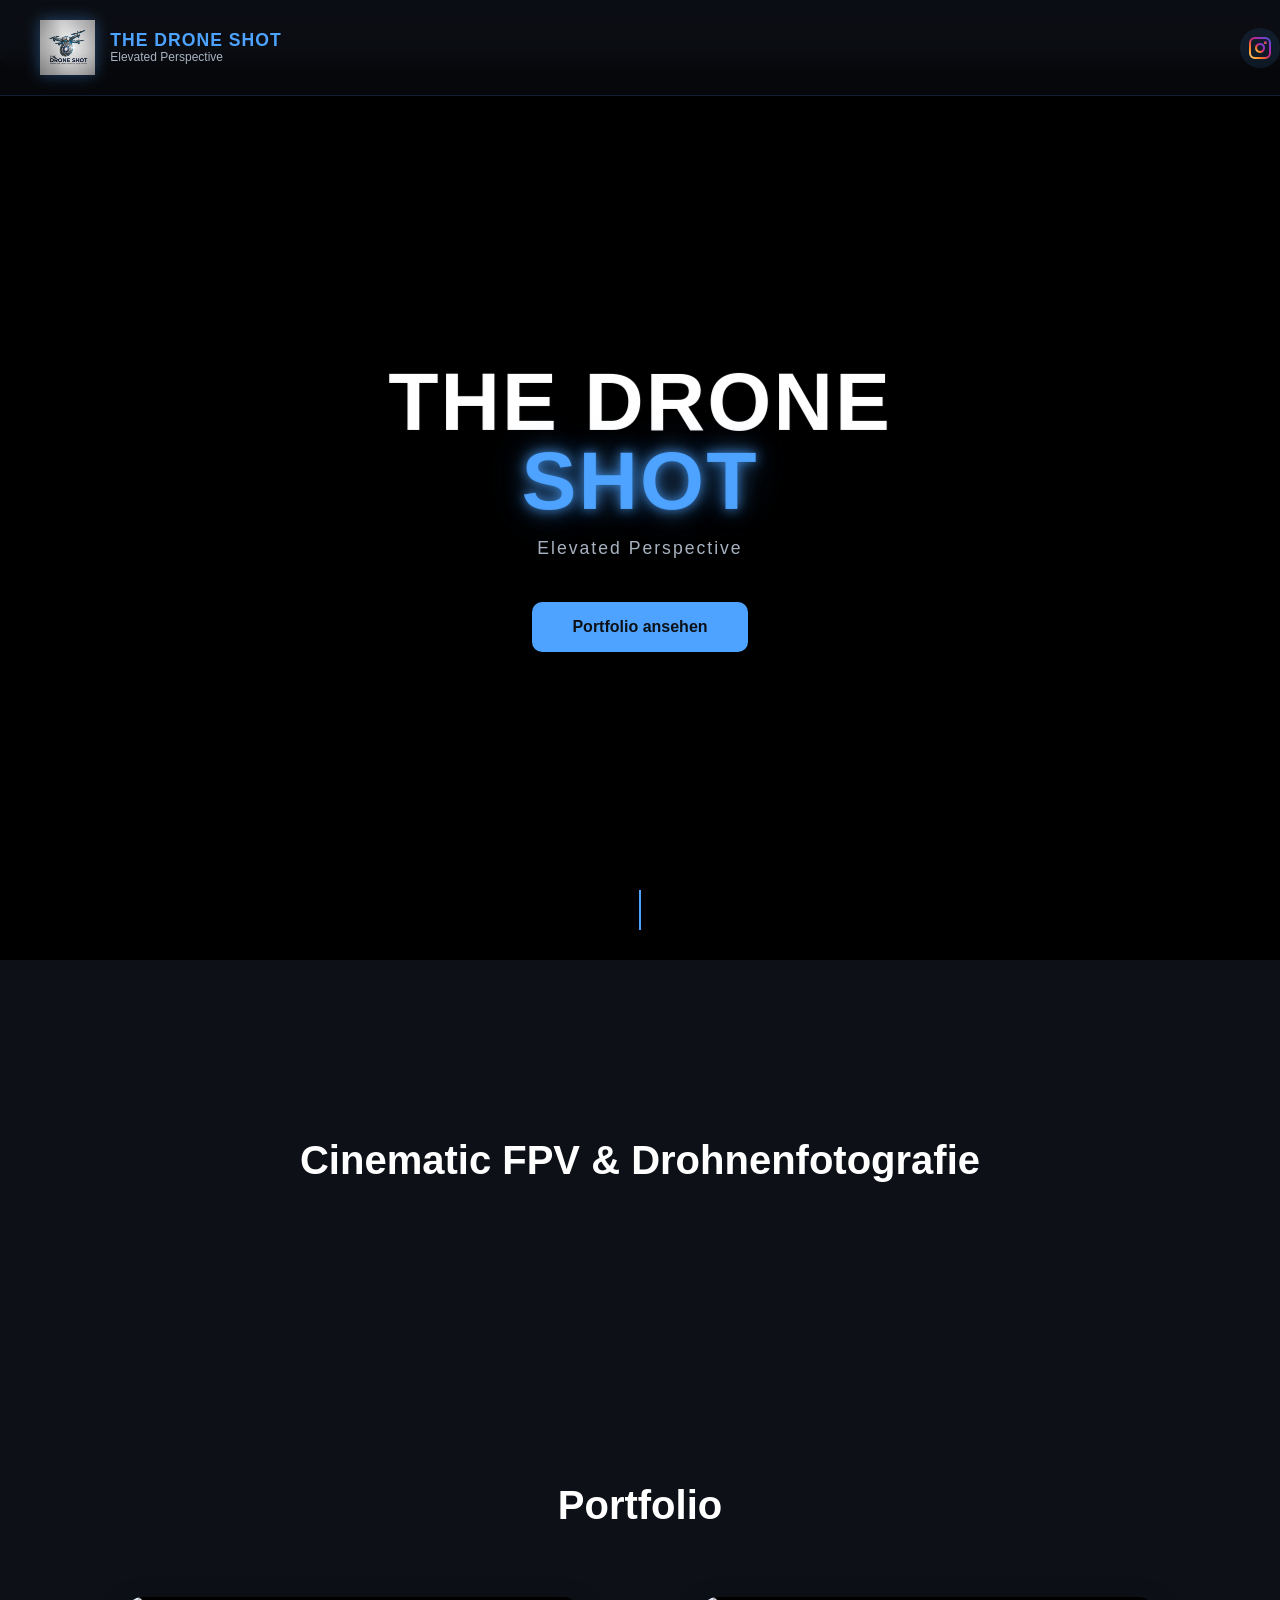
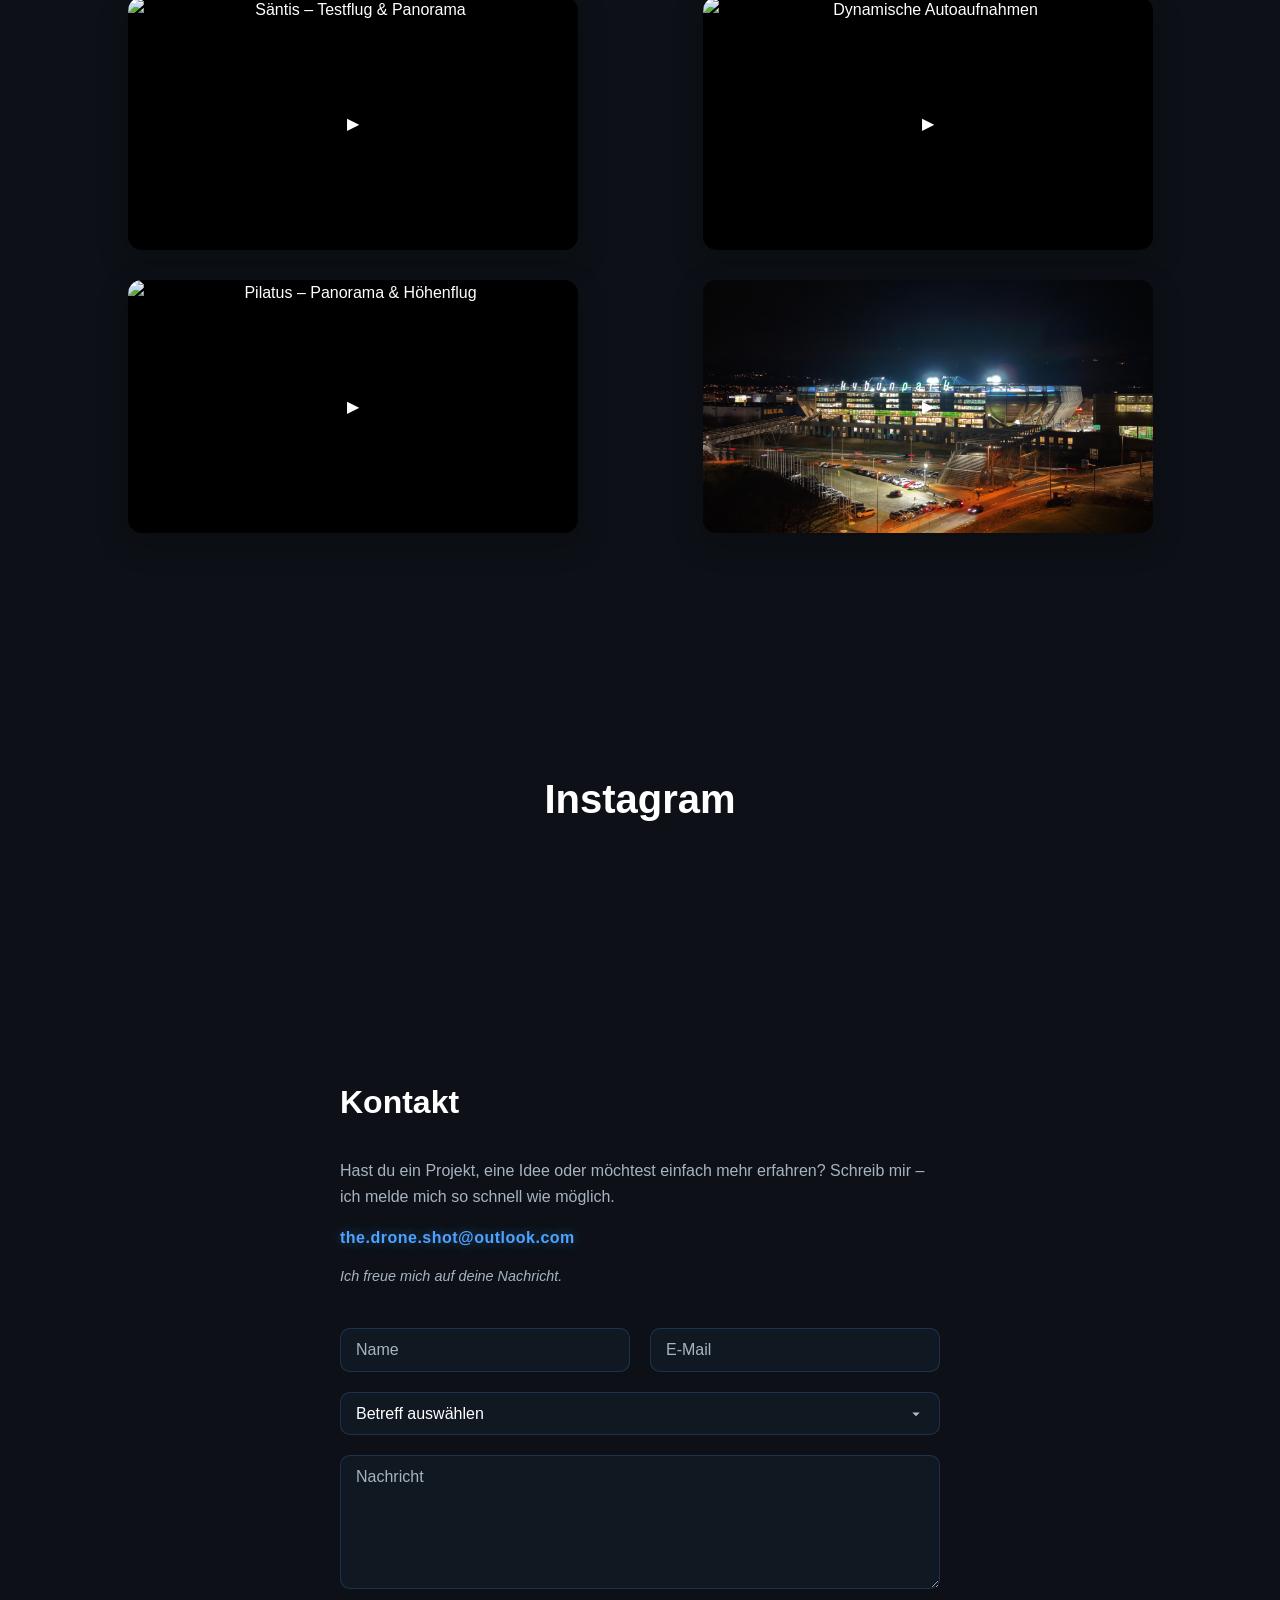
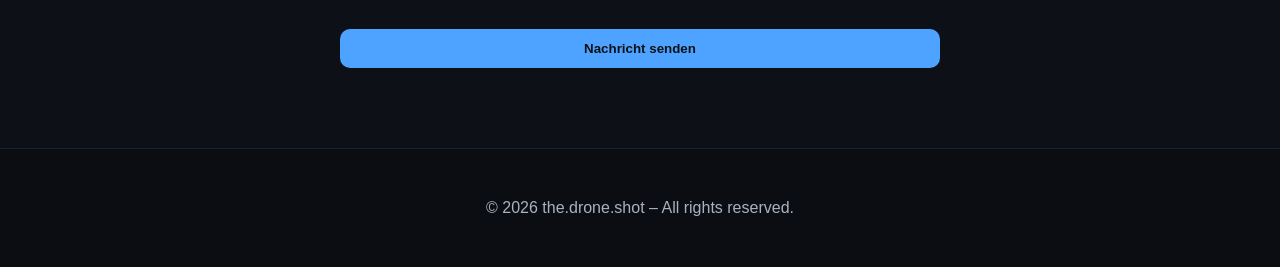
==== commit d3cf565e: "aufbau" ====
--- a/index.html
+++ b/index.html
@@ -13,6 +13,9 @@
   <link rel="stylesheet" href="css/variables.css">
   <link rel="stylesheet" href="css/style.css">
   <link rel="stylesheet" href="css/animations.css">
+
+  <link rel="icon" type="image/x-icon" href="/assets/images/icons/favicon-32x32.png">
+
 </head>
 
 <body>
--- a/css/style.css
+++ b/css/style.css
@@ -258,30 +258,57 @@
 
 /* ==================== PORTFOLIO PREMIUM LOOK ==================== */
 
+/* Portfolio Section */
+.portfolio {
+  padding: 80px 40px;
+  background: var(--bg-dark);
+}
+
+.portfolio h2 {
+  text-align: center;
+  font-size: 2.5rem;
+  color: var(--text-light);
+  margin-bottom: 20px;
+}
+
+.portfolio p {
+  text-align: center;
+  color: var(--text-muted);
+  margin-bottom: 40px;
+}
+
 /* ==================== MASONRY GRID ==================== */
 .portfolio-grid {
-  column-count: 3;
-  column-gap: 30px;
-  padding: 40px 0;
+  display: grid;
+  grid-template-columns: repeat(2, 1fr);
+  gap: 30px;
+  padding: 40px;
+  max-width: 1200px;
+  margin: 0 auto;
+  place-items: center;
 }
 
 @media (max-width: 900px) {
   .portfolio-grid {
-    column-count: 2;
+    grid-template-columns: repeat(2, 1fr);
+    max-width: 900px;
   }
 }
 
 @media (max-width: 600px) {
   .portfolio-grid {
-    column-count: 1;
+    grid-template-columns: 1fr;
+    max-width: 500px;
   }
 }
 
 /* Masonry Items */
 .portfolio-item {
-  display: inline-block;
-  width: 100%;
-  margin-bottom: 30px;
+  display: flex;
+  flex-direction: column;
+  width: 100%;
+  max-width: 450px;
+  margin: 0 auto;
   border-radius: 14px;
   overflow: hidden;
   background: #0f1115;
@@ -289,6 +316,7 @@
   transition: transform 0.4s ease, box-shadow 0.4s ease;
   cursor: pointer;
   position: relative;
+  text-align: center;
 
   /* Fade-In Start */
   opacity: 0;
@@ -302,26 +330,30 @@
 }
 
 /* Poster Image */
-.portfolio-item img,
-.portfolio-video-container {
-  width: 100%;
-  height: 100%;
+.portfolio-item > img {
+  width: 100%;
+  height: auto;
+  display: block;
+  margin: 0 auto;
   object-fit: cover;
+  object-position: center;
   transition: transform 0.6s ease, filter 0.4s ease;
 }
 
 .portfolio-video-container {
   position: relative;
-  display: flex;
-  align-items: center;
-  justify-content: center;
+  display: block;
   background: #000;
   overflow: hidden;
   aspect-ratio: 16 / 9;
+  width: 100%;
 }
 
 .portfolio-video,
 .portfolio-video-poster {
+  position: absolute;
+  top: 0;
+  left: 0;
   width: 100%;
   height: 100%;
   object-fit: cover;
@@ -329,7 +361,31 @@
   display: block;
 }
 
+.portfolio-video-container img {
+  position: absolute;
+  top: 0;
+  left: 0;
+  width: 100%;
+  height: 100%;
+  object-fit: cover;
+  object-position: center;
+  display: block;
+}
+
+.portfolio-video-container .play-button {
+  position: absolute;
+  top: 50%;
+  left: 50%;
+  transform: translate(-50%, -50%);
+  z-index: 10;
+}
+
 .portfolio-item:hover img {
+  transform: scale(1.08);
+  filter: brightness(0.75);
+}
+
+.portfolio-item:hover .portfolio-video-container img {
   transform: scale(1.08);
   filter: brightness(0.75);
 }
@@ -682,6 +738,18 @@
   padding-right: 45px; /* Platz für Pfeil */
 }
 
+/* Dropdown-Optionen mit höherem Kontrast */
+.contact-form select option {
+  background-color: #0f1115;
+  color: #f5f7ff;
+}
+
+.contact-form select option:checked,
+.contact-form select option:focus {
+  background-color: #121826;
+  color: #ffffff;
+}
+
 /* ==================== FOOTER ==================== */
 footer {
   background: rgba(10, 13, 18, 0.8);
@@ -759,12 +827,13 @@
   }
 
   .portfolio-grid {
-    column-gap: 18px;
-    padding: 30px 0;
+    gap: 24px;
+    padding: 30px 20px;
+    max-width: 600px;
   }
 
   .portfolio-item {
-    margin-bottom: 22px;
+    max-width: 100%;
   }
 }
 
@@ -796,8 +865,9 @@
   }
 
   .portfolio-grid {
-    column-gap: 14px;
-    padding: 24px 0;
+    gap: 20px;
+    padding: 24px 16px;
+    max-width: 100%;
   }
 
   .portfolio-info {
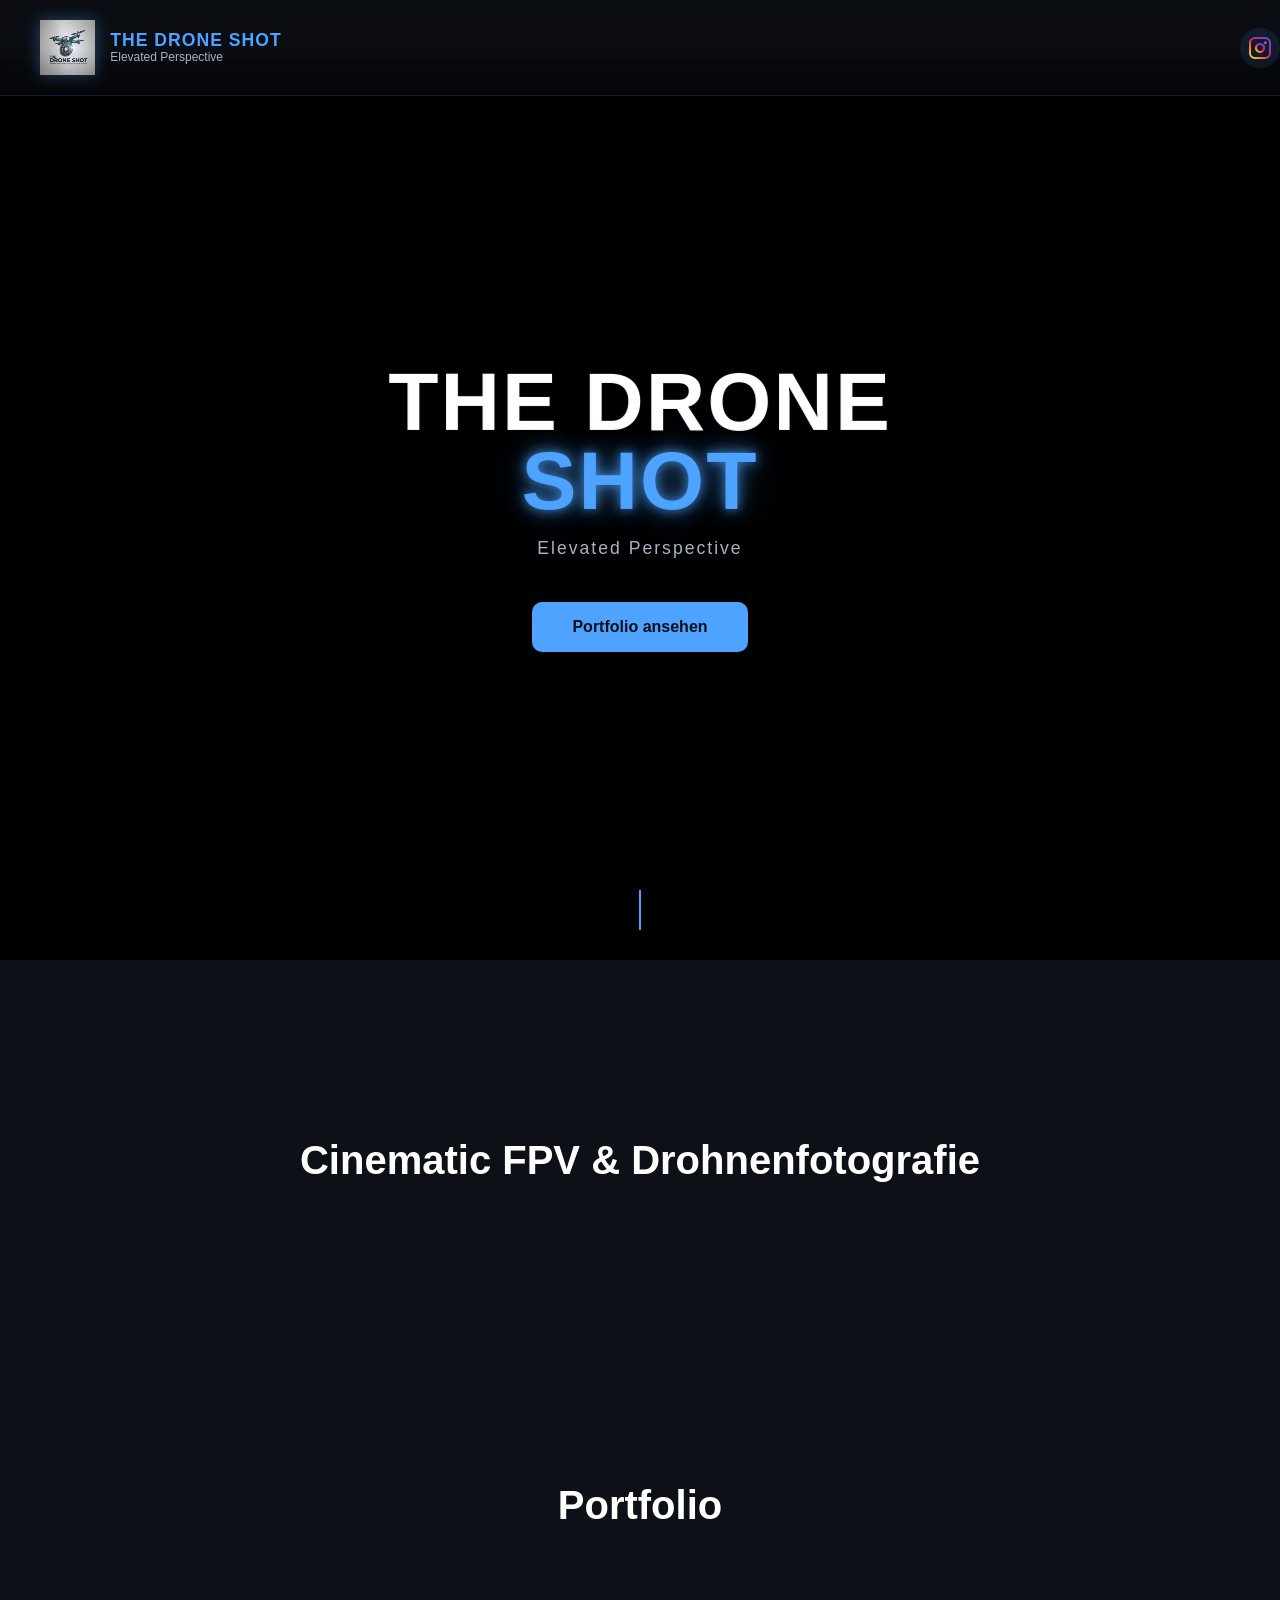
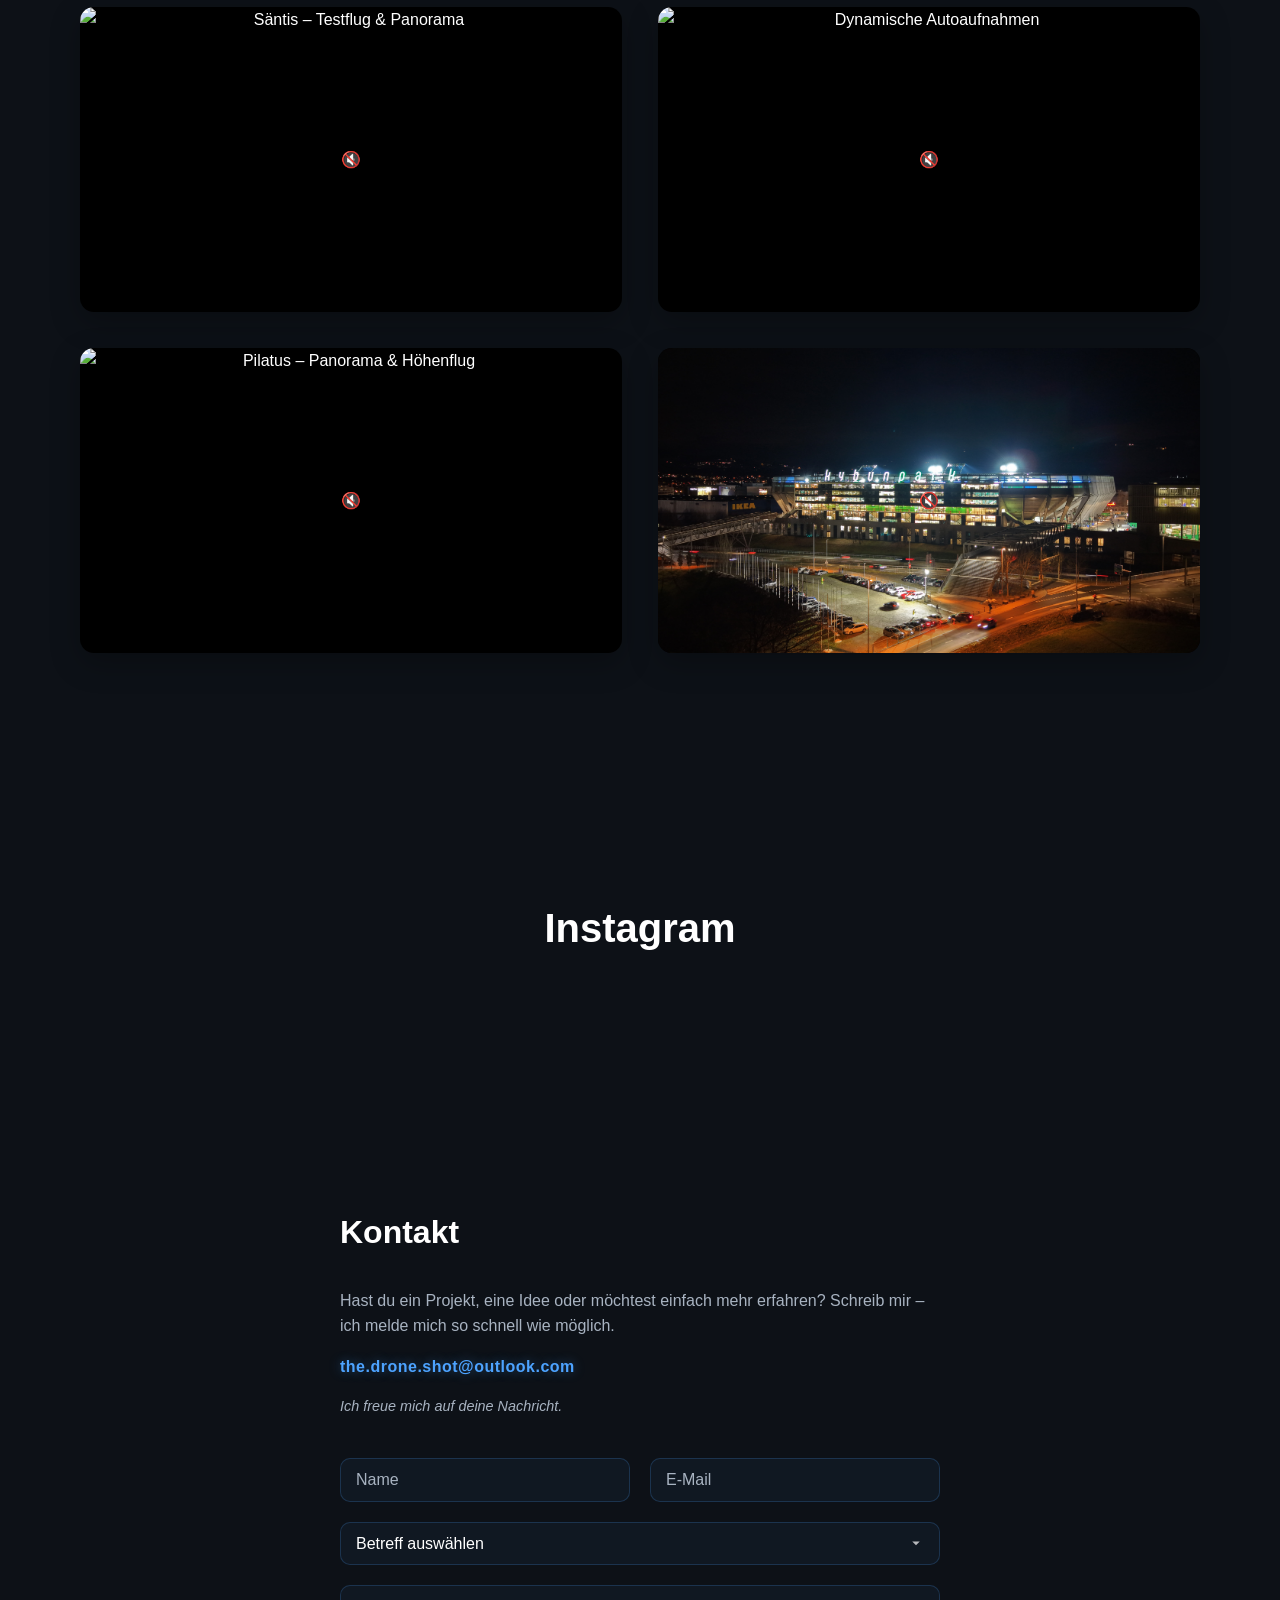
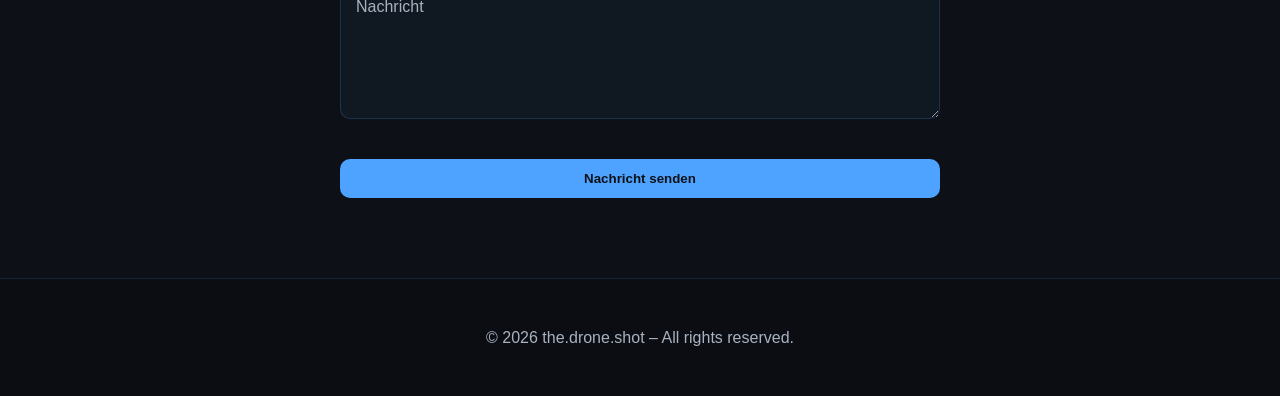
==== commit b38bd890: "aufbau" ====
--- a/index.html
+++ b/index.html
@@ -14,7 +14,9 @@
   <link rel="stylesheet" href="css/style.css">
   <link rel="stylesheet" href="css/animations.css">
 
-  <link rel="icon" type="image/x-icon" href="/assets/images/icons/favicon-32x32.png">
+  <link rel="icon" type="image/png" sizes="32x32" href="assets/images/icons/favicon-32x32.png">
+  <link rel="icon" type="image/png" sizes="16x16" href="assets/images/icons/favicon-16x16.png">
+  <link rel="apple-touch-icon" sizes="180x180" href="assets/images/icons/apple-touch-icon.png">
 
 </head>
 
--- a/css/style.css
+++ b/css/style.css
@@ -281,9 +281,9 @@
 .portfolio-grid {
   display: grid;
   grid-template-columns: repeat(2, 1fr);
-  gap: 30px;
-  padding: 40px;
-  max-width: 1200px;
+  gap: 36px;
+  padding: 50px 40px;
+  max-width: 1600px;
   margin: 0 auto;
   place-items: center;
 }
@@ -291,7 +291,7 @@
 @media (max-width: 900px) {
   .portfolio-grid {
     grid-template-columns: repeat(2, 1fr);
-    max-width: 900px;
+    max-width: 1100px;
   }
 }
 
@@ -307,7 +307,7 @@
   display: flex;
   flex-direction: column;
   width: 100%;
-  max-width: 450px;
+  max-width: 720px;
   margin: 0 auto;
   border-radius: 14px;
   overflow: hidden;
@@ -563,20 +563,26 @@
 }
 
 .lightbox-media {
-  max-width: 90%;
-  max-height: 85%;
+  width: 96vw;
+  height: 90vh;
+  max-width: 96vw;
+  max-height: 90vh;
   display: flex;
   align-items: center;
   justify-content: center;
 }
 
 .lightbox-image {
+  width: 100%;
+  height: 100%;
   max-width: 100%;
   max-height: 100%;
   object-fit: contain;
 }
 
 .lightbox-video {
+  width: 100%;
+  height: 100%;
   max-width: 100%;
   max-height: 100%;
   background: #000;
@@ -584,6 +590,7 @@
 }
 
 .lightbox-close,
+.lightbox-fullscreen,
 .lightbox-prev,
 .lightbox-next {
   position: absolute;
@@ -599,7 +606,18 @@
   right: 30px;
 }
 
+.lightbox-fullscreen {
+  top: 20px;
+  right: 70px;
+  font-size: 1.6rem;
+}
+
 .lightbox-close:hover {
+  color: var(--primary-blue);
+  transform: scale(1.2);
+}
+
+.lightbox-fullscreen:hover {
   color: var(--primary-blue);
   transform: scale(1.2);
 }
@@ -828,8 +846,8 @@
 
   .portfolio-grid {
     gap: 24px;
-    padding: 30px 20px;
-    max-width: 600px;
+    padding: 36px 24px;
+    max-width: 720px;
   }
 
   .portfolio-item {
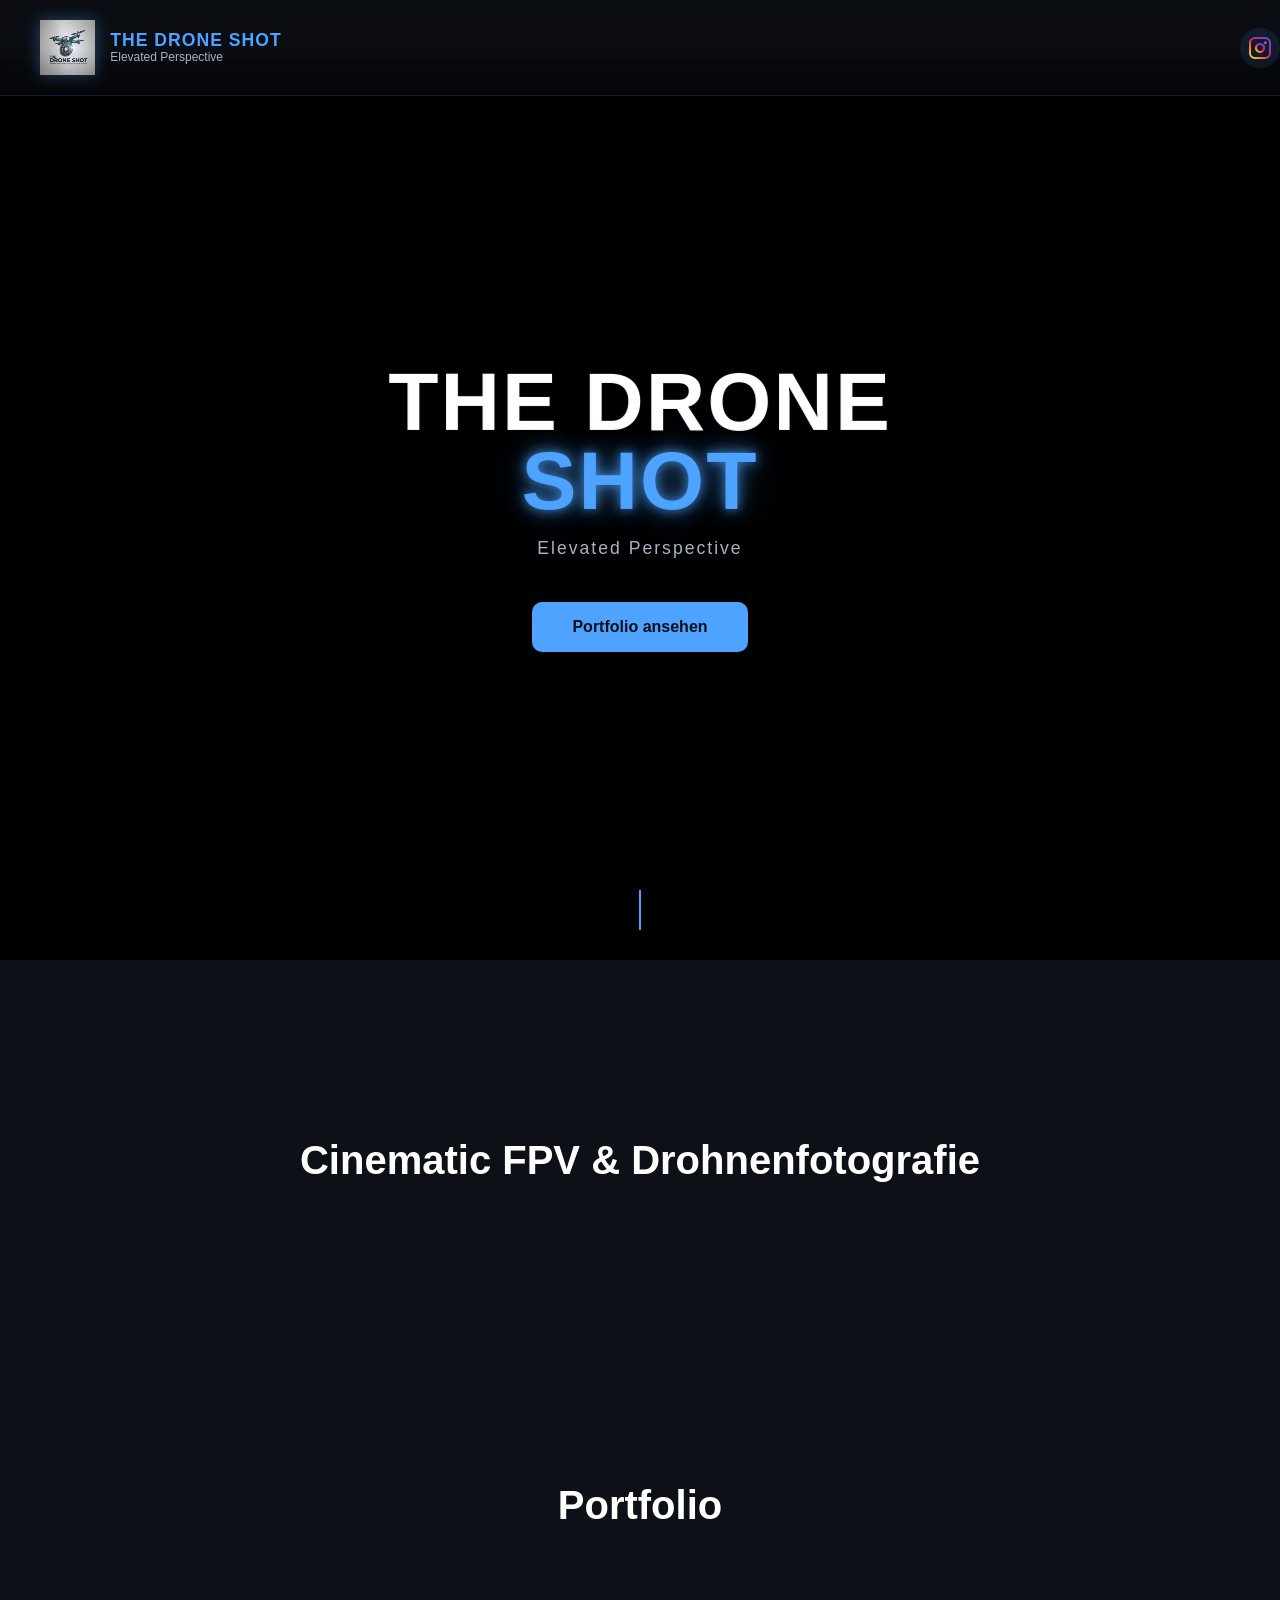
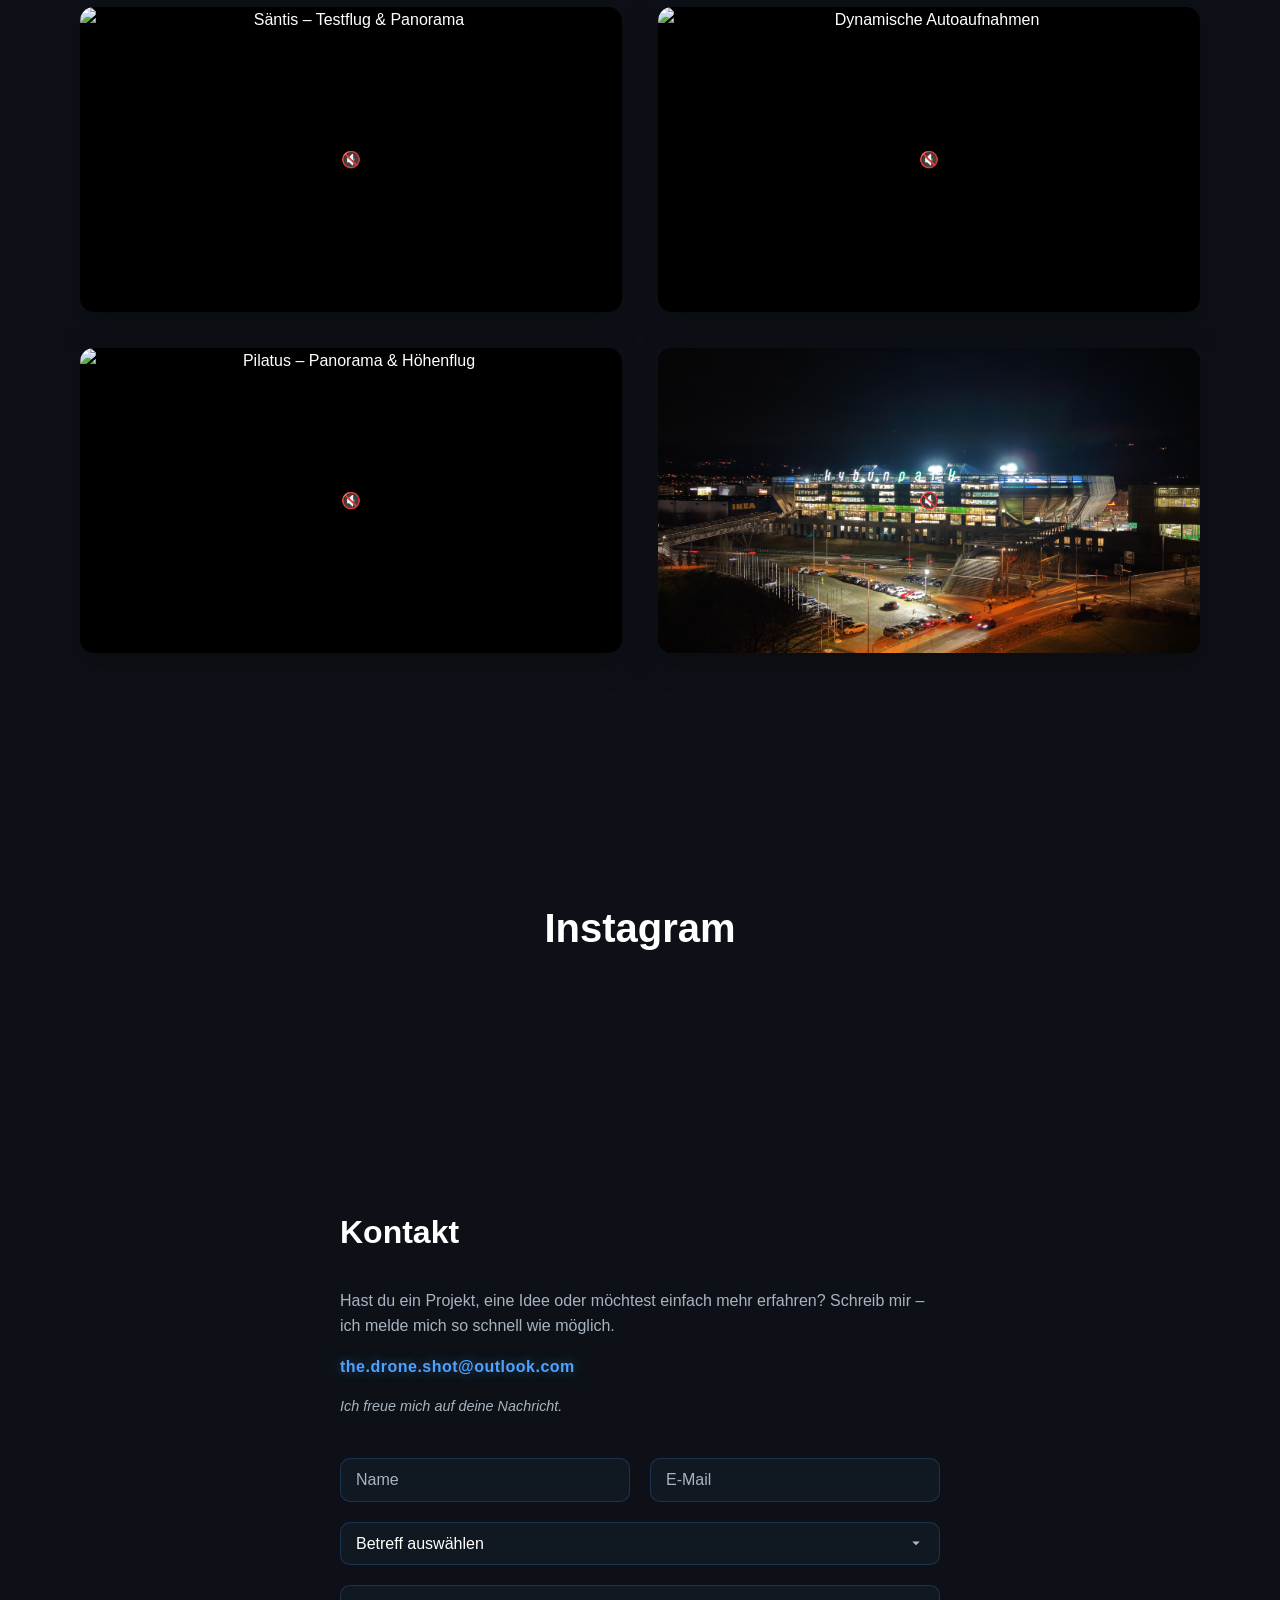
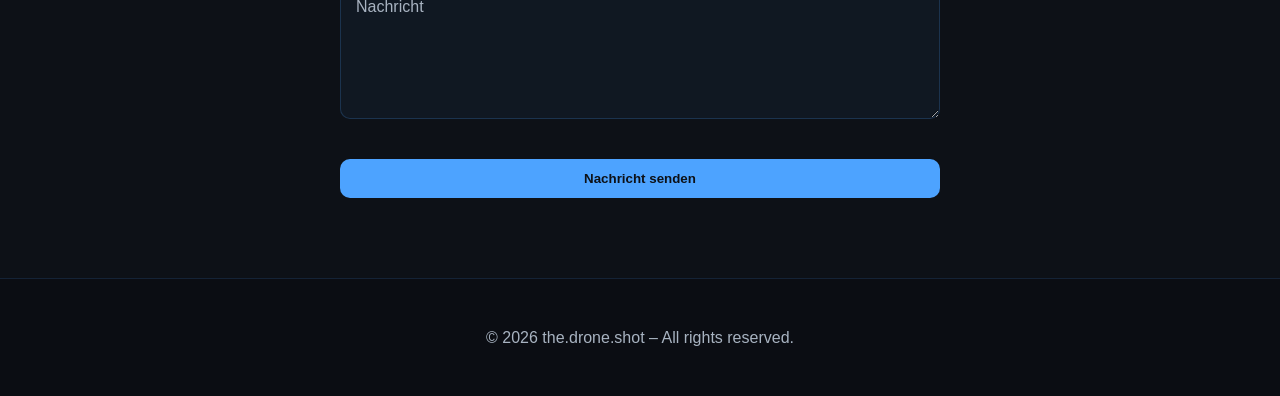
==== commit da4f7111: "fix" ====
--- a/index.html
+++ b/index.html
@@ -99,7 +99,10 @@
   fetch("components/contact.html")
     .then(res => res.text())
     .then(data => {
-      document.getElementById("contact").innerHTML = data;
+      const contactSection = document.getElementById("contact");
+      contactSection.innerHTML = data;
+      // Animation für nachgeladene Elemente aktivieren
+      contactSection.classList.add('visible');
       // Formular-Handler nach dem Laden initialisieren
       if (window.initContactForm) {
         window.initContactForm();
--- a/css/style.css
+++ b/css/style.css
@@ -118,7 +118,7 @@
 .hero-video {
   position: absolute;
   top: 0;
-  left: 0;
+  left: 0;  
   width: 100%;
   height: 100%;
   object-fit: cover;
@@ -156,8 +156,9 @@
   margin: 0;
   display: inline-block;
 
-  /* 3D Effekt */
+  /* 3D Effekt mit sanfter FPV-Wippe */
   transform: perspective(600px) translateZ(40px);
+  animation: fpvTilt 5s ease-in-out infinite;
   text-shadow:
     0 2px 4px rgba(0,0,0,0.4),
     0 4px 10px rgba(0,0,0,0.35),
@@ -280,7 +281,7 @@
 /* ==================== MASONRY GRID ==================== */
 .portfolio-grid {
   display: grid;
-  grid-template-columns: repeat(2, 1fr);
+  grid-template-columns: repeat(auto-fit, minmax(350px, 1fr));
   gap: 36px;
   padding: 50px 40px;
   max-width: 1600px;
@@ -290,7 +291,7 @@
 
 @media (max-width: 900px) {
   .portfolio-grid {
-    grid-template-columns: repeat(2, 1fr);
+    grid-template-columns: repeat(auto-fit, minmax(280px, 1fr));
     max-width: 1100px;
   }
 }
@@ -805,6 +806,19 @@
   75% { transform: translate(1px, 2px) rotateZ(0.3deg); }
 }
 
+/* Sanfte FPV-Wippe für Hero-Titel */
+@keyframes fpvTilt {
+  0% {
+    transform: perspective(600px) translateZ(40px) rotateY(-6deg) rotateX(2deg);
+  }
+  50% {
+    transform: perspective(600px) translateZ(40px) rotateY(6deg) rotateX(-2deg);
+  }
+  100% {
+    transform: perspective(600px) translateZ(40px) rotateY(-6deg) rotateX(2deg);
+  }
+}
+
 /* ==================== RESPONSIVE ==================== */
 @media (max-width: 768px) {
   .hero {
--- a/css/animations.css
+++ b/css/animations.css
@@ -12,23 +12,23 @@
 /* FPV SCROLL REVEAL */
 .fpv-reveal {
   opacity: 0;
-  transform: translateX(80px) rotate(1deg);
+  transform: translateX(80px) rotate(6deg) rotateY(8deg);
   filter: blur(6px);
-  transition: opacity 0.9s ease-out, 
-              transform 1.2s cubic-bezier(0.16, 1, 0.3, 1),
+  transition: opacity 0.9s ease-out,
+              transform 1.3s cubic-bezier(0.16, 1, 0.3, 1),
               filter 0.8s ease-out;
 }
 
 .fpv-reveal.left {
-  transform: translateX(-80px) rotate(-1deg);
+  transform: translateX(-80px) rotate(-6deg);
 }
 
 .fpv-reveal.up {
-  transform: translateY(80px) rotate(1deg);
+  transform: translateY(80px) rotate(6deg);
 }
 
 .fpv-reveal.visible {
   opacity: 1;
-  transform: translateX(0) translateY(0) rotate(0);
+  transform: translateX(0) translateY(0) rotate(0) rotateY(0);
   filter: blur(0);
-}+}
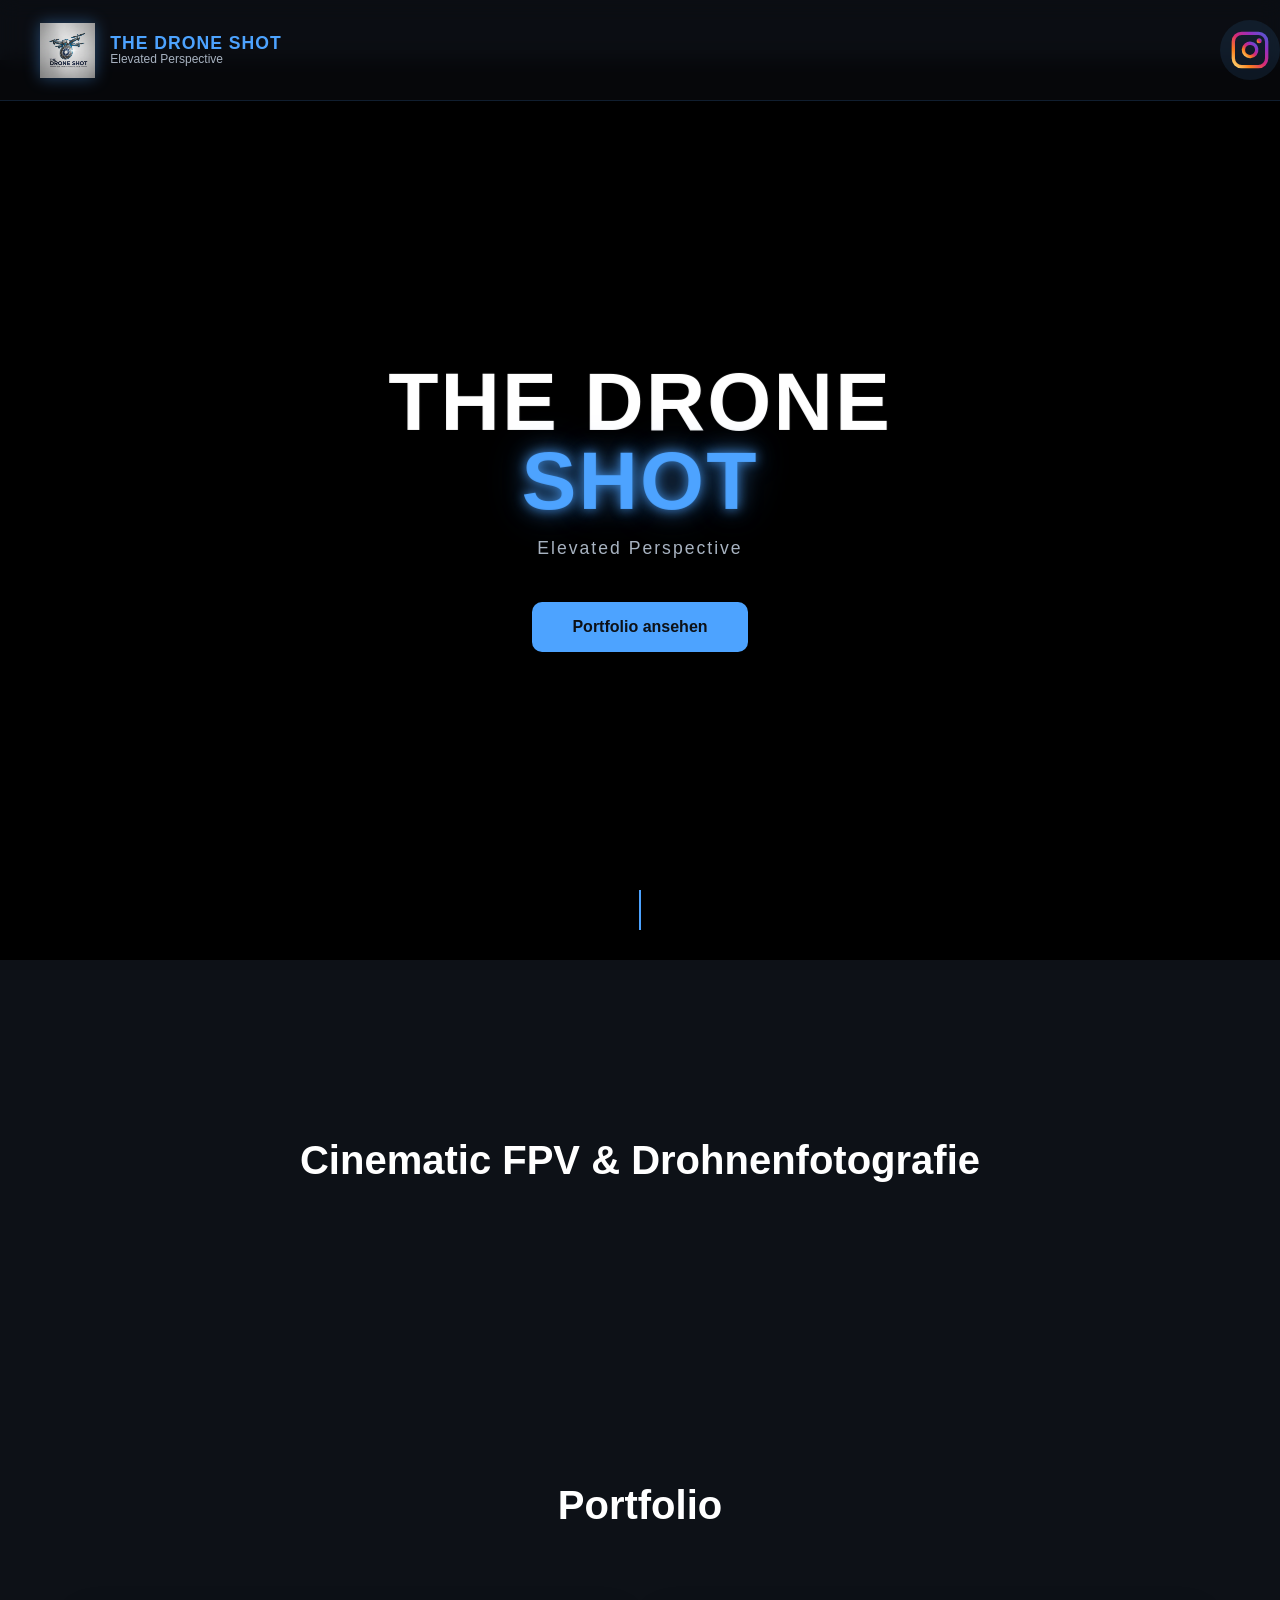
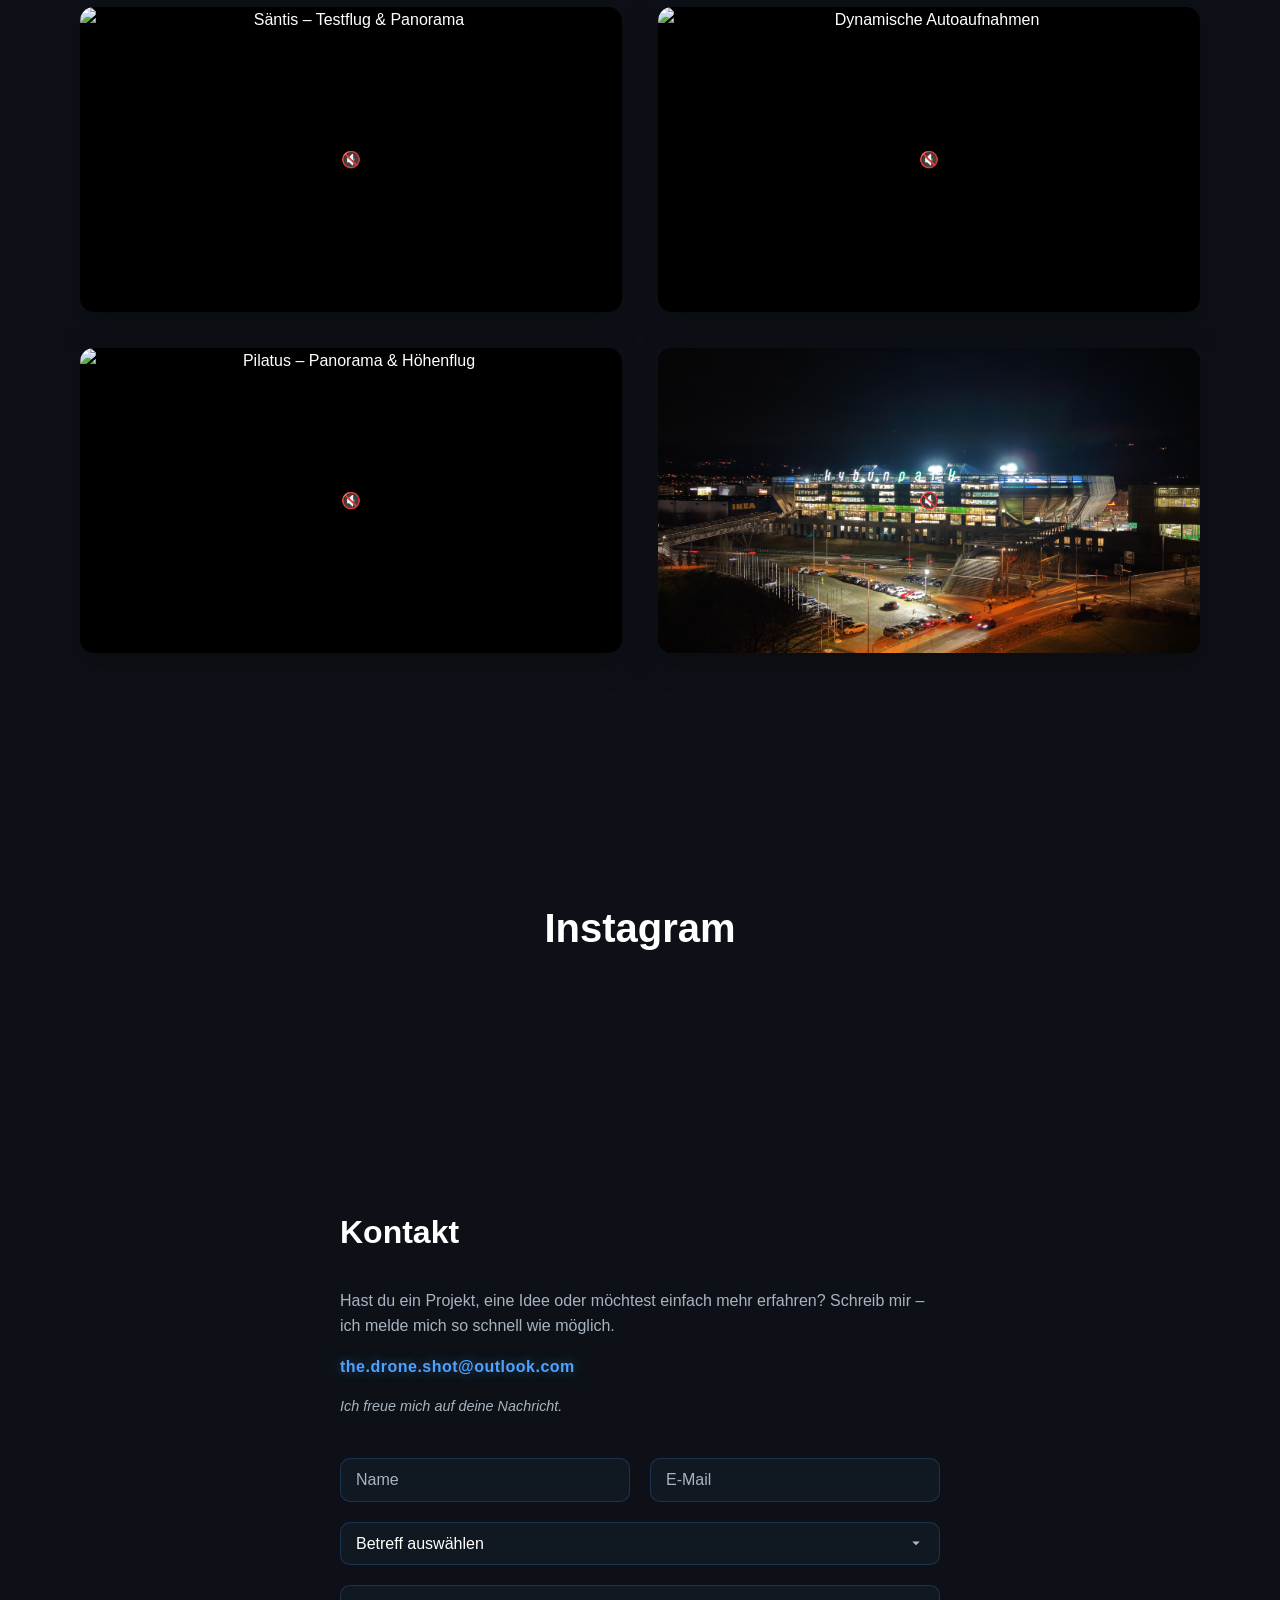
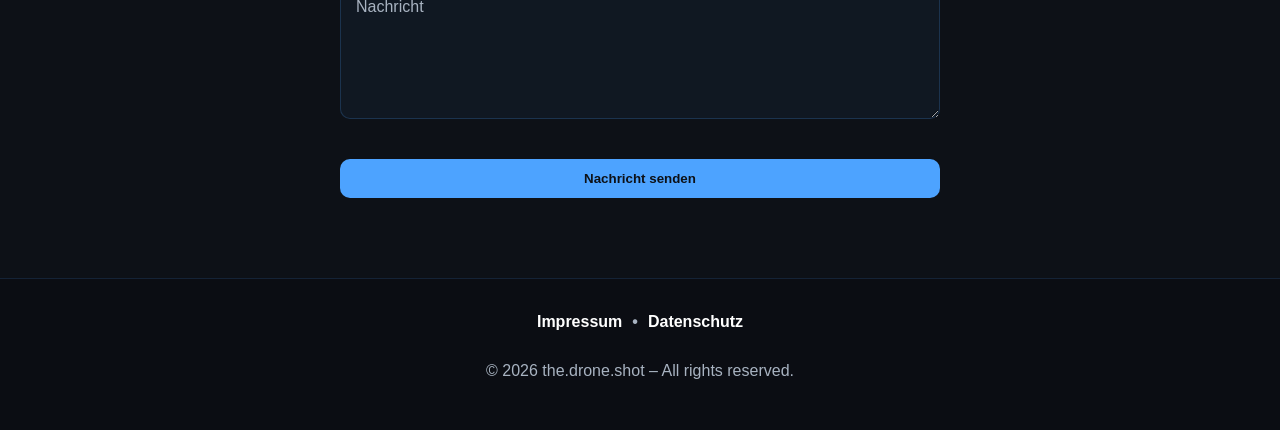
==== commit 9d06fc24: "Impressum & Datenschutz" ====
--- a/index.html
+++ b/index.html
@@ -108,6 +108,10 @@
         window.initContactForm();
       }
     });
+
+  fetch("components/footer.html")
+    .then(res => res.text())
+    .then(data => document.getElementById("footer").innerHTML = data);
 </script>
 
 </body>
--- a/css/style.css
+++ b/css/style.css
@@ -1,8 +1,7 @@
 /* ==================== BASE STYLES ==================== */
-
 body {
   margin: 0;
-  padding: 0;
+  padding: 0 0px;
   background: var(--bg-dark);
   color: var(--text-light);
   font-family: var(--font-main);
@@ -86,8 +85,8 @@
   display: flex;
   align-items: center;
   justify-content: center;
-  width: 40px;
-  height: 40px;
+  width: 60px;
+  height: 60px;
   border-radius: 50%;
   background: rgba(77, 163, 255, 0.1);
   transition: all var(--transition);
@@ -99,8 +98,26 @@
 }
 
 .social-link img {
-  width: 24px;
-  height: 24px;
+  width: 40px;
+  height: 40px;
+}
+
+.social-icon {
+  width: 40px;
+  height: 40px;
+  display: block;
+}
+
+.sr-only {
+  position: absolute;
+  width: 1px;
+  height: 1px;
+  padding: 0;
+  margin: -1px;
+  overflow: hidden;
+  clip: rect(0, 0, 0, 0);
+  white-space: nowrap;
+  border: 0;
 }
 
 /* ==================== HERO SECTION ==================== */
@@ -778,6 +795,67 @@
   border-top: 1px solid rgba(77, 163, 255, 0.15);
 }
 
+.footer-links {
+  display: inline-flex;
+  align-items: center;
+  gap: 10px;
+  margin-bottom: 8px;
+  font-weight: 600;
+}
+
+.footer-links a {
+  color: var(--text-light);
+}
+
+.footer-links a:hover {
+  color: var(--primary-blue);
+}
+
+.footer-links span {
+  color: var(--text-muted);
+}
+
+/* ==================== LEGAL PAGES ==================== */
+.legal-page {
+  min-height: 100vh;
+  background: var(--bg-dark);
+  color: var(--text-light);
+}
+
+.legal-container {
+  max-width: 900px;
+  margin: 0 auto;
+  padding: 140px 24px 80px;
+}
+
+.legal-card {
+  background: rgba(77, 163, 255, 0.06);
+  border: 1px solid rgba(77, 163, 255, 0.2);
+  border-radius: var(--radius);
+  padding: 28px;
+  box-shadow: 0 8px 30px rgba(0, 0, 0, 0.2);
+}
+
+.legal-card h1 {
+  margin-top: 0;
+  margin-bottom: 18px;
+}
+
+.legal-card h2 {
+  margin-top: 24px;
+  margin-bottom: 10px;
+  font-size: 1.2rem;
+}
+
+.legal-card p,
+.legal-card li {
+  color: var(--text-muted);
+}
+
+.legal-card ul {
+  padding-left: 20px;
+}
+
 /* ==================== ANIMATIONS ==================== */
 @keyframes fadeIn {
   from {
@@ -867,6 +945,14 @@
   .portfolio-item {
     max-width: 100%;
   }
+
+  .legal-container {
+    padding-top: 120px;
+  }
+
+  .legal-card {
+    padding: 22px;
+  }
 }
 
 @media (max-width: 480px) {
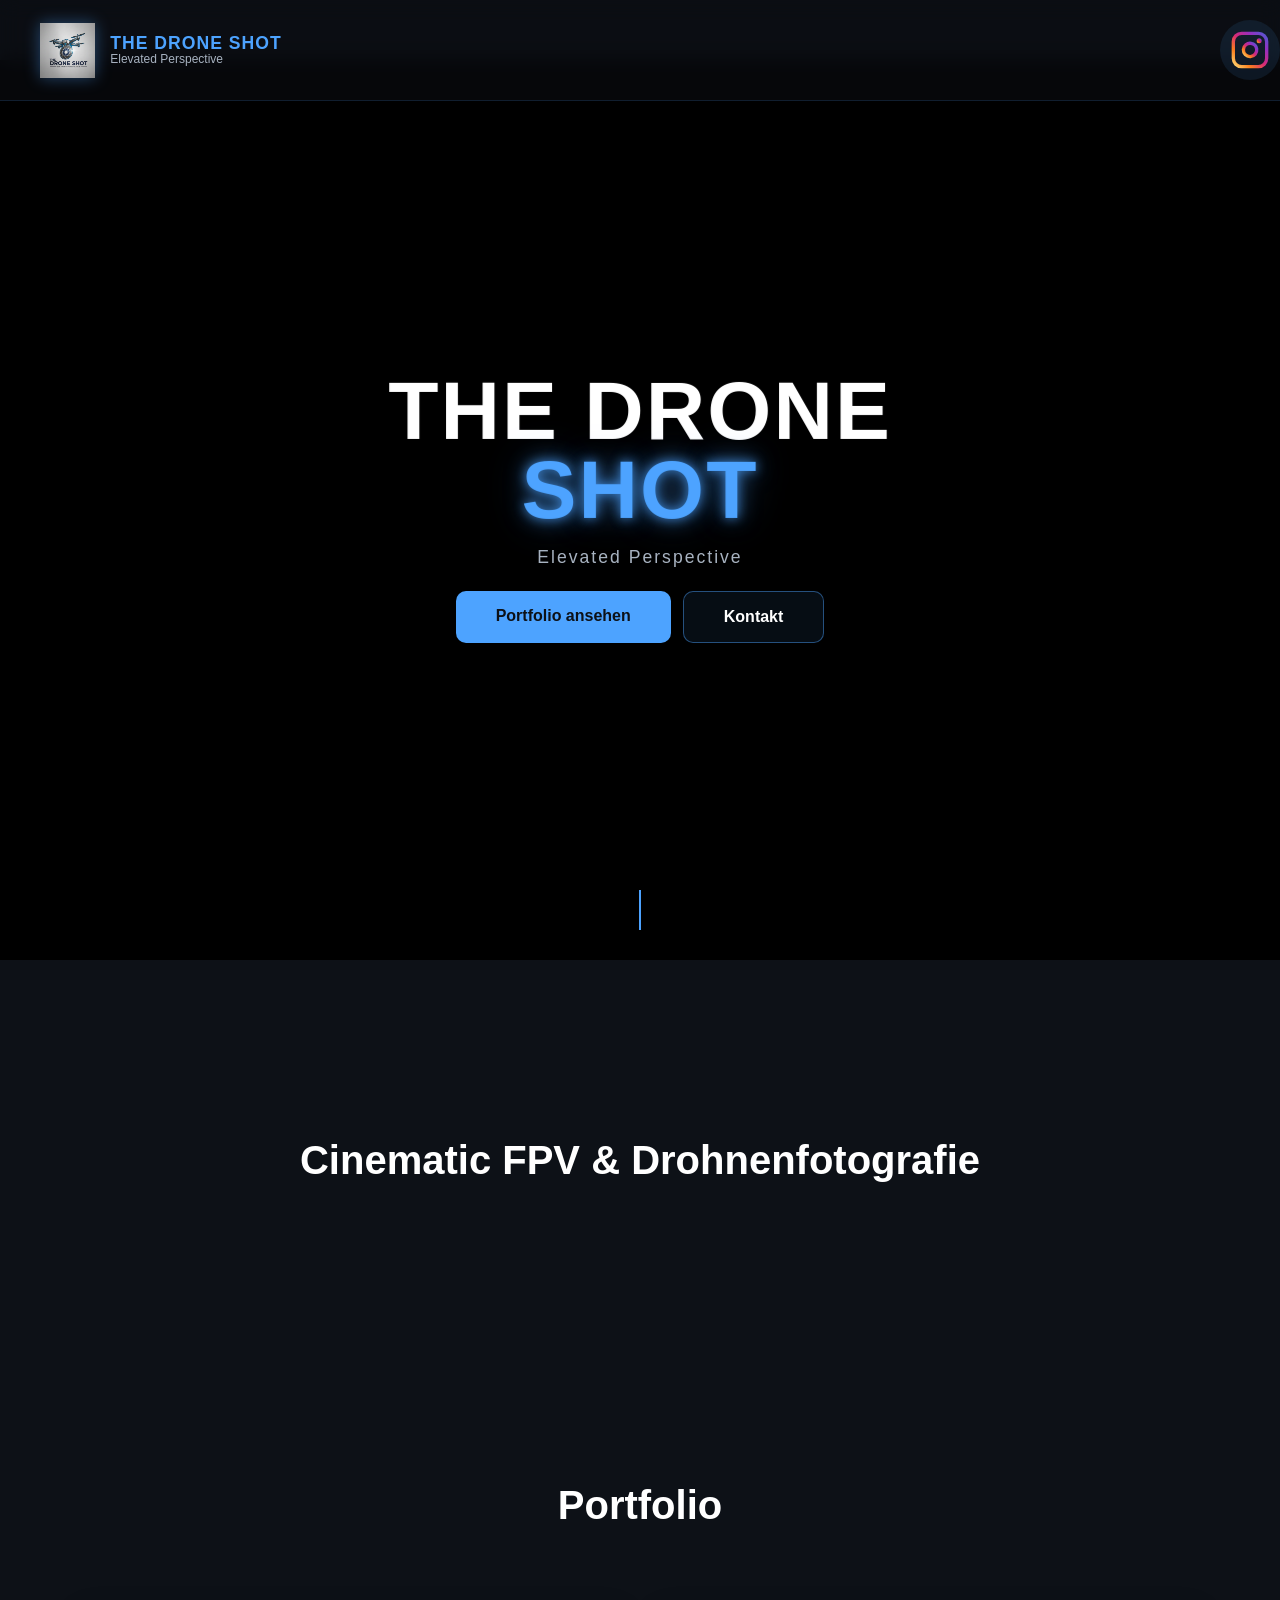
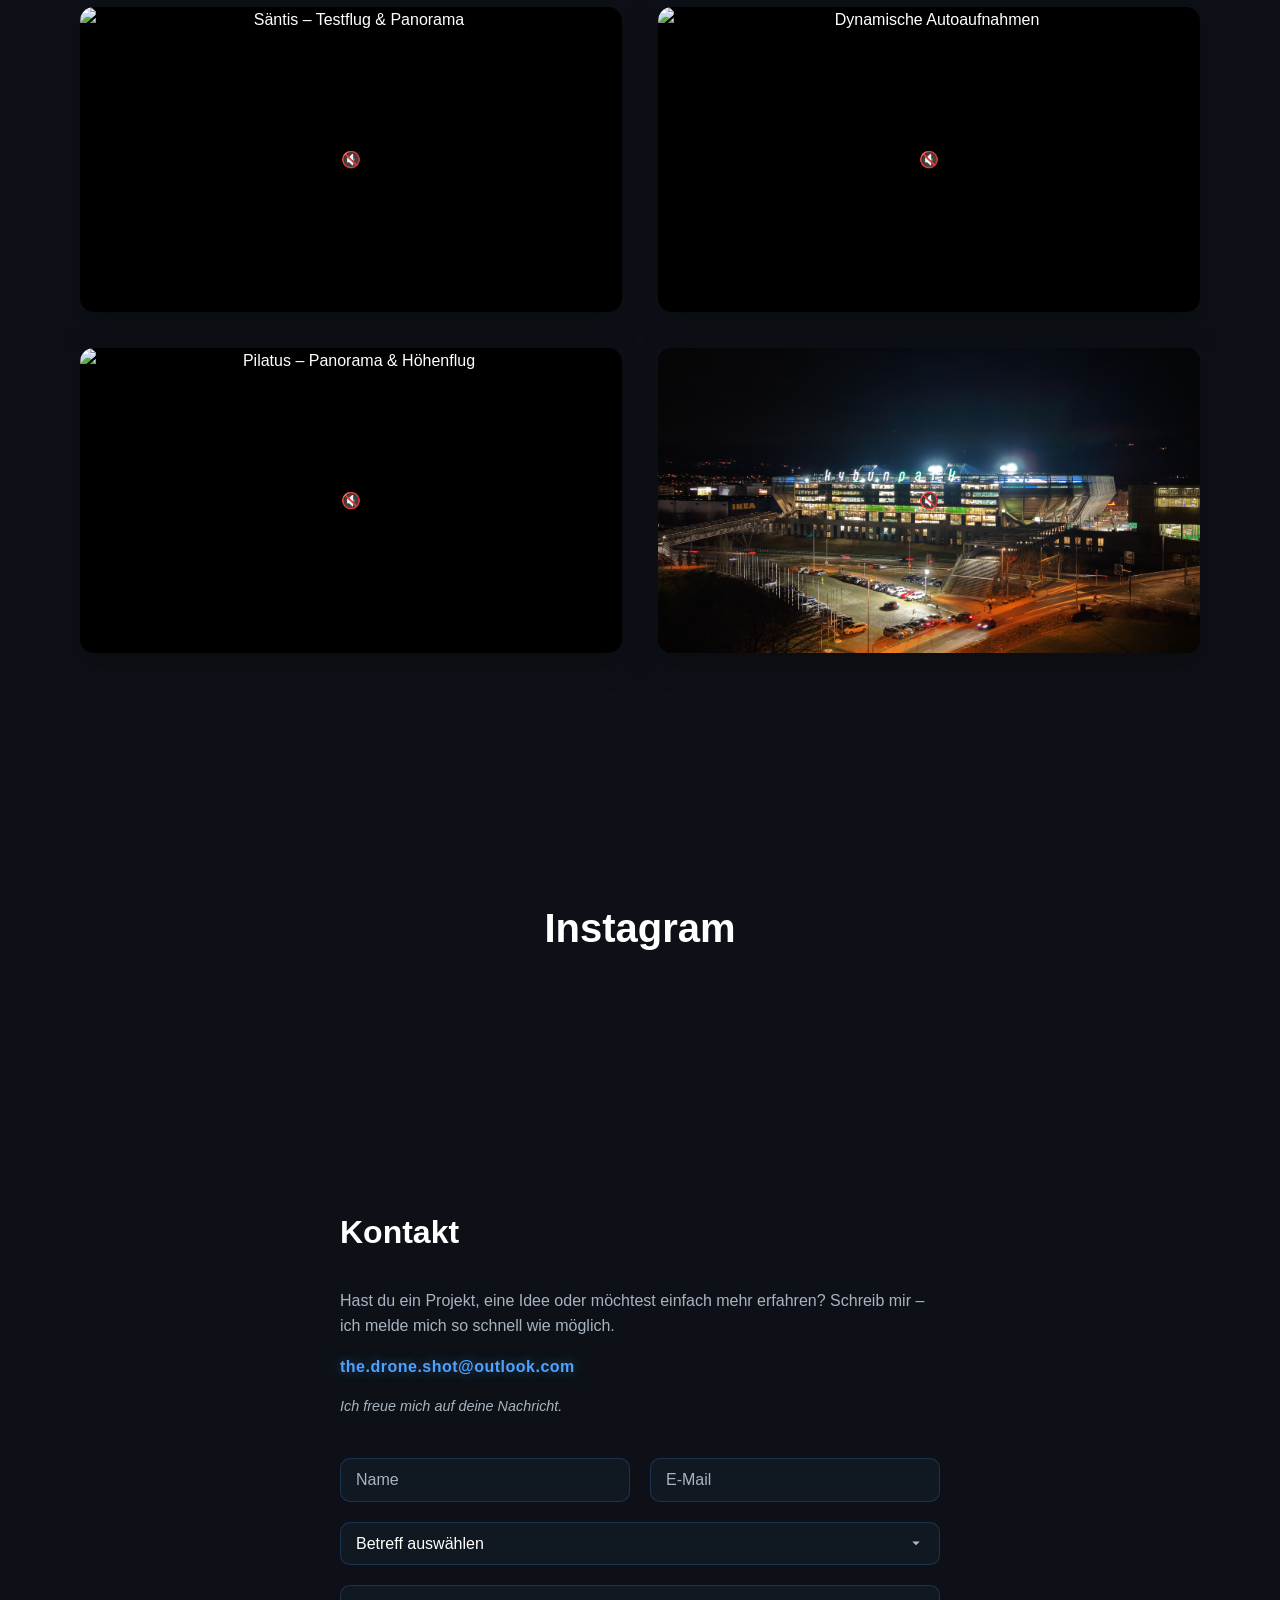
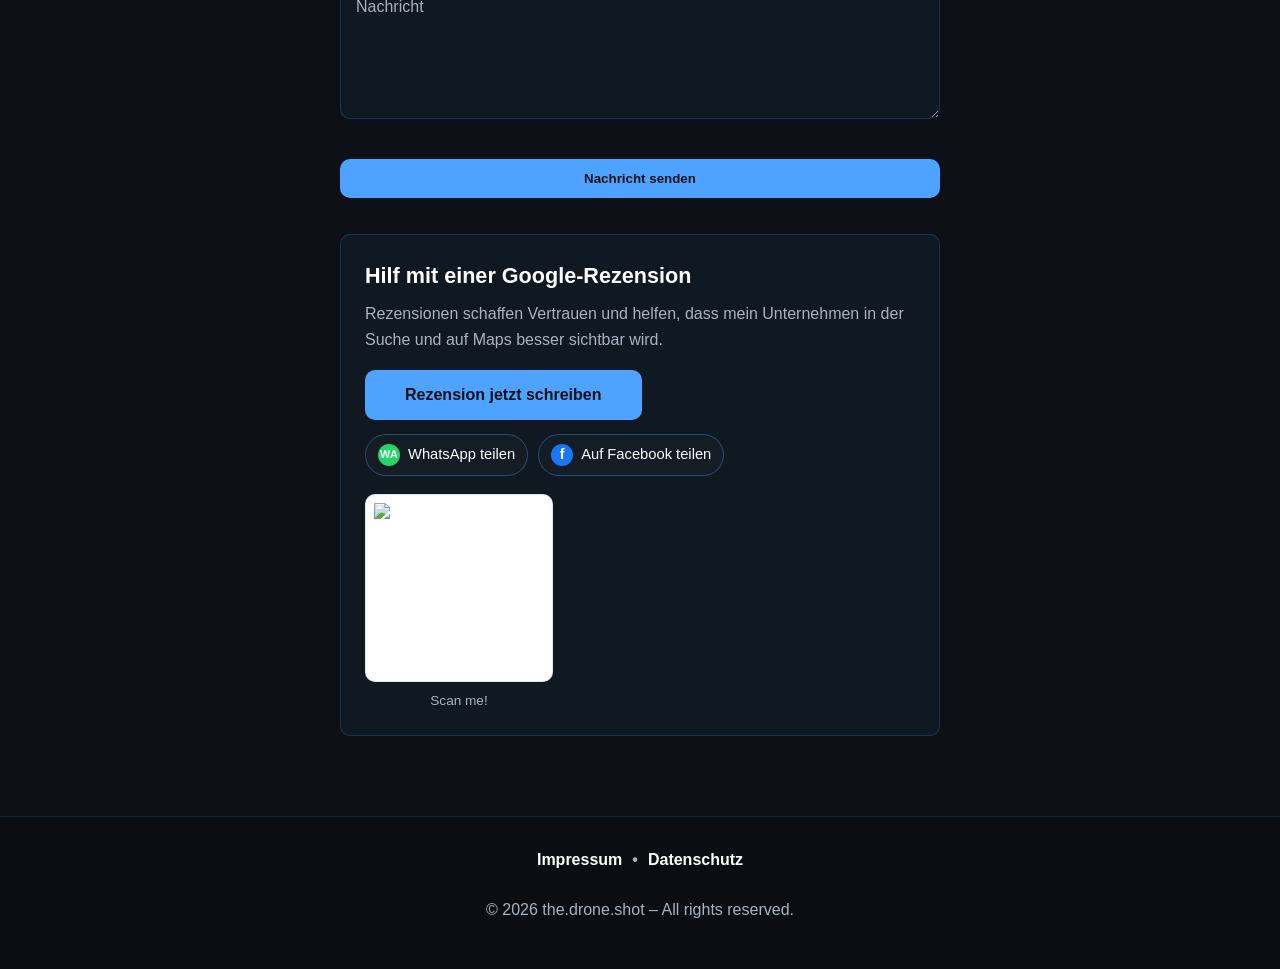
==== commit 3645b9f3: "contact button" ====
--- a/index.html
+++ b/index.html
@@ -47,7 +47,10 @@
 
         <p class="hero-sub">Elevated Perspective</p>
 
-        <a href="#portfolio" class="btn-primary">Portfolio ansehen</a>
+        <div class="hero-actions">
+          <a href="#portfolio" class="btn-primary">Portfolio ansehen</a>
+          <a href="#contact" class="btn-secondary">Kontakt</a>
+        </div>
     </div>
 
     <!-- SCROLL INDICATOR -->
--- a/css/style.css
+++ b/css/style.css
@@ -225,6 +225,36 @@
   background: #6bb3ff;
 }
 
+.hero-actions {
+  display: flex;
+  gap: 12px;
+  justify-content: center;
+  flex-wrap: wrap;
+  margin-top: 20px;
+}
+
+.hero-actions .btn-primary {
+  margin-top: 0;
+}
+
+.btn-secondary {
+  display: inline-block;
+  padding: 12px 40px;
+  border: 1px solid rgba(77, 163, 255, 0.45);
+  border-radius: var(--radius);
+  color: var(--text-light);
+  background: rgba(77, 163, 255, 0.08);
+  font-weight: 600;
+  transition: all var(--transition);
+}
+
+.btn-secondary:hover {
+  color: var(--text-light);
+  transform: translateY(-2px);
+  border-color: var(--primary-blue);
+  box-shadow: 0 10px 30px rgba(77,163,255,0.2);
+}
+
 /* SCROLL INDICATOR */
 .scroll-indicator {
   position: absolute;
@@ -786,6 +816,97 @@
   color: #ffffff;
 }
 
+/* ==================== REVIEW BOX ==================== */
+.review-box {
+  margin-top: 36px;
+  padding: 24px;
+  border-radius: var(--radius);
+  background: rgba(77, 163, 255, 0.05);
+  border: 1px solid rgba(77, 163, 255, 0.2);
+}
+
+.review-box h3 {
+  margin: 0 0 8px;
+  font-size: 1.35rem;
+}
+
+.review-box p {
+  margin: 0;
+  color: var(--text-muted);
+}
+
+.review-btn {
+  margin-top: 18px;
+}
+
+.review-share-row {
+  margin-top: 14px;
+  display: flex;
+  flex-wrap: wrap;
+  gap: 10px;
+}
+
+.review-share-link {
+  display: inline-flex;
+  align-items: center;
+  padding: 8px 12px;
+  gap: 8px;
+  border-radius: 999px;
+  border: 1px solid rgba(77, 163, 255, 0.35);
+  color: var(--text-light);
+  font-size: 0.92rem;
+  background: rgba(255, 255, 255, 0.02);
+}
+
+.review-share-icon {
+  width: 22px;
+  height: 22px;
+  border-radius: 999px;
+  display: inline-flex;
+  align-items: center;
+  justify-content: center;
+  font-size: 0.68rem;
+  font-weight: 800;
+  color: #fff;
+  letter-spacing: 0.2px;
+}
+
+.review-share-icon--wa {
+  background: #25D366;
+}
+
+.review-share-icon--fb {
+  background: #1877F2;
+  font-size: 0.9rem;
+  font-weight: 700;
+}
+
+.review-share-link:hover {
+  border-color: var(--primary-blue);
+}
+
+.review-qr-wrap {
+  margin: 18px 0 0;
+  display: inline-flex;
+  flex-direction: column;
+  align-items: center;
+  gap: 8px;
+}
+
+.review-qr {
+  width: 170px;
+  height: 170px;
+  border-radius: 10px;
+  border: 1px solid rgba(77, 163, 255, 0.25);
+  background: #fff;
+  padding: 8px;
+}
+
+.review-qr-wrap figcaption {
+  color: var(--text-muted);
+  font-size: 0.85rem;
+}
+
 /* ==================== FOOTER ==================== */
 footer {
   background: rgba(10, 13, 18, 0.8);
@@ -959,8 +1080,18 @@
   .hero-title {
     font-size: 1.8rem;
   }
+
+  .hero-actions {
+    flex-direction: column;
+    align-items: center;
+  }
   
   .btn-primary {
+    padding: 10px 25px;
+    font-size: 0.9rem;
+  }
+
+  .btn-secondary {
     padding: 10px 25px;
     font-size: 0.9rem;
   }
